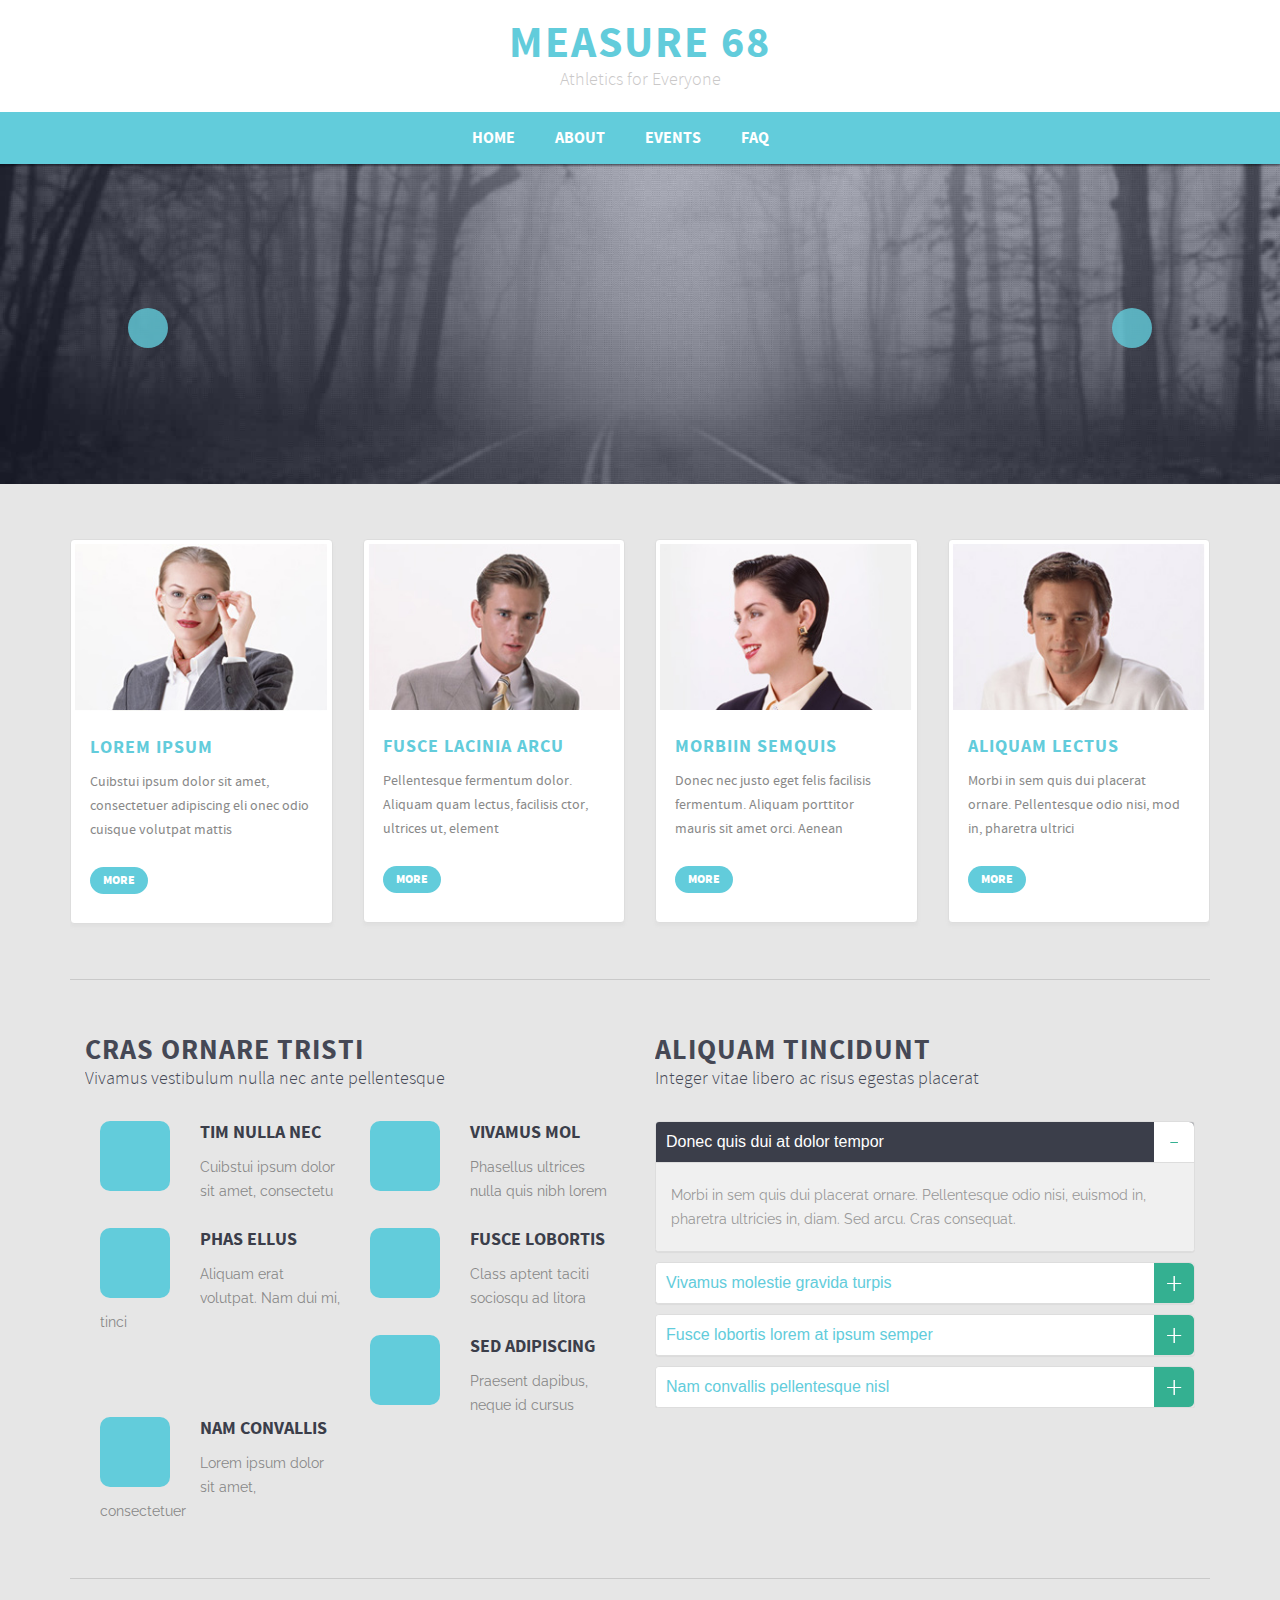
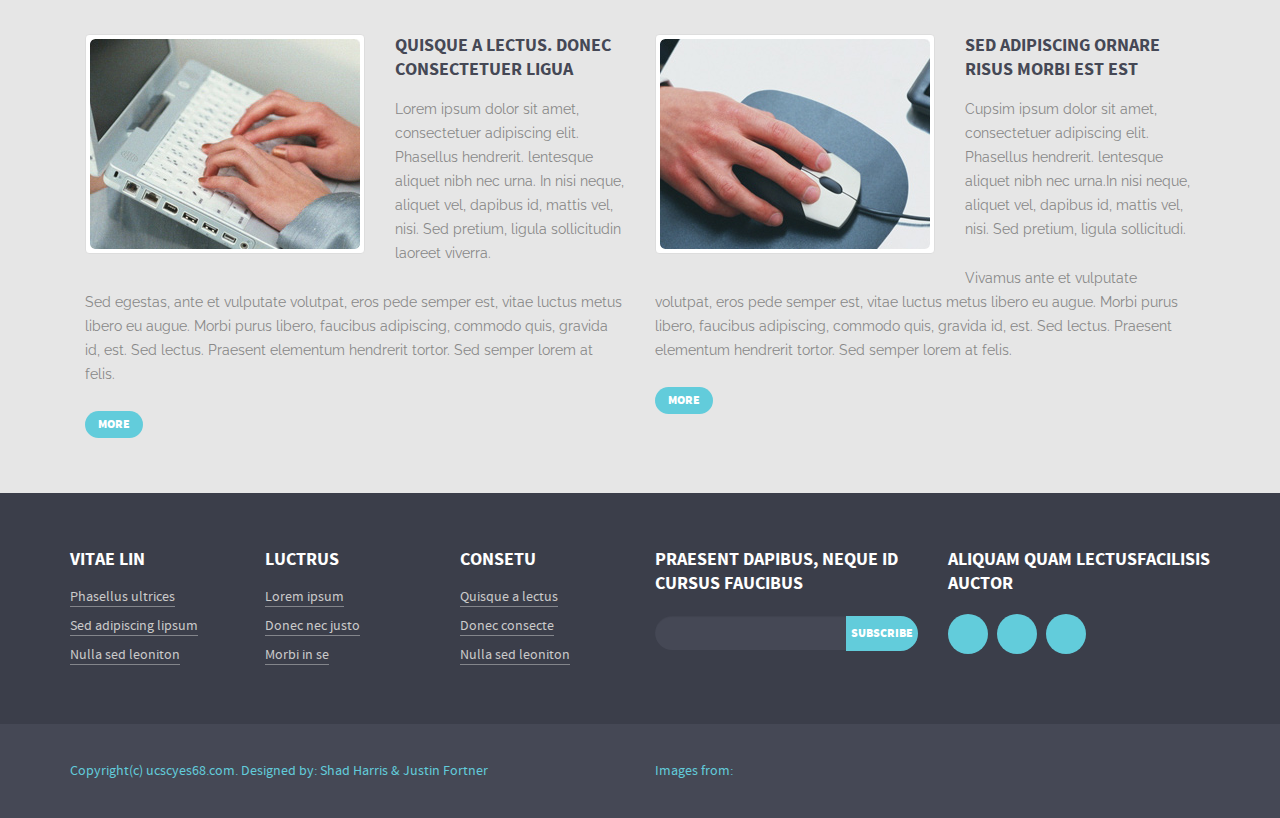
==== index.html @ 0445f553 "Added other html tabs" ====
<!DOCTYPE html><html lang="en">  <head>    <meta charset="utf-8">    <meta name="viewport" content="width=device-width, initial-scale=1.0">    <meta name="description" content="">    <meta name="author" content="Shad Harris & Justin Fortner">    <title>Save Athletics</title>    <!-- Bootstrap core CSS -->    <link href="css/bootstrap.css" rel="stylesheet">    <link rel="stylesheet" href="css/normalize.css">    <link rel="stylesheet" href="css/component.css">    <link rel="stylesheet" href="css/custom-styles.css">    <link rel="stylesheet" href="css/font-awesome.css">	 	<link rel="stylesheet" href="css/demo.css">    <link rel="stylesheet" href="css/font-awesome-ie7.css">    <script src="js/jquery.mobilemenu.js"></script>    <script src="js/html5shiv.js"></script>    <script src="js/respond.min.js"></script>    <script>    $(document).ready(function(){        $('.menu').mobileMenu();    });  	</script>  </head>  <body>    <div class="header-wrapper">      <div class="site-name">        <h1>Measure 68</h1>        <h2>Athletics for Everyone</h2>      </div>    </div>    <div class="menu">      <div class="navbar">        <div class="container">          <div class="navbar-header">            <button type="button" class="navbar-toggle" data-toggle="collapse" data-target=".navbar-collapse">              <i class="fw-icon-th-list"></i>            </button>          </div>          <div class="navbar-collapse collapse">            <ul class="nav navbar-nav">              <li><a href="index.html">Home</a></li>              <li><a href="About.html">About</a></li>              <li><a href="Events.html">Events</a></li>              <li><a href="FAQ.html">FAQ</a></li>            </ul>          </div><!--/.navbar-collapse -->        </div>      </div>      <div class="mini-menu">            <label>          <select class="selectnav">            <option value="#" selected="">Home</option>            <option value="About.html">About</option>            <option value="Events.html">→ Events</option>            <option value="FAQ.html">→ FAQ</option>          </select>          </label>          </div>    </div>    <!-- Main jumbotron for a primary marketing message or call to action -->    <div class="banner">      <div id="carousel-example-generic" class="carousel slide">  <!-- Wrapper for slides -->        <div class="carousel-inner">          <div class="item active">            <img src="img/banner-image.jpg" alt="">            <div class="carousel-caption">              <h1>Morbi semuis</h1>              <h2>Praesent dapibus, neque id cursus faucibus tortas augue eu vulputate</h2>              <a href="#" class="btn">facilis</a>            </div>          </div>          <div class="item">            <img src="img/banner-image.jpg" alt="">            <div class="carousel-caption">              <h1>Morbi semuis</h1>              <h2>Praesent dapibus, neque id cursus faucibus tortas augue eu vulputate</h2>              <a href="#" class="btn">facilis</a>            </div>          </div>          <div class="item">            <img src="img/banner-image.jpg" alt="">            <div class="carousel-caption">              <h1>Morbi semuis</h1>              <h2>Praesent dapibus, neque id cursus faucibus tortas augue eu vulputate</h2>              <a href="#" class="btn">facilis</a>            </div>          </div>        </div>  <!-- Controls -->      <a class="left carousel-control" href="#carousel-example-generic" data-slide="prev">        <i class="fw-icon-chevron-left"></i>      </a>      <a class="right carousel-control" href="#carousel-example-generic" data-slide="next">        <i class="fw-icon-chevron-right"></i>      </a>    </div>    </div>    <div class="container">      <div class="featured-block">        <!-- Example row of columns -->        <div class="row">          <div class="col-md-3">            <div class="block">            <div class="thumbnail">              <img src="img/img1.jpg" alt="" class="img-responsive">              <div class="caption">                <h1>Lorem ipsum</h1>                <p>Cuibstui ipsum dolor sit amet, consectetuer adipiscing eli onec odio cuisque volutpat mattis</p>                <a class="btn" href="#">more</a>              </div>              </div>            </div>            </div>            <div class="col-md-3">              <div class="block">                <div class="thumbnail">                    <img src="img/img2.jpg" alt="" class="img-responsive">                    <div class="caption">                      <h1>Fusce lacinia arcu</h1>                      <p>Pellentesque fermentum dolor. Aliquam quam lectus, facilisis ctor, ultrices ut, element</p>                      <a class="btn" href="#">more</a>                    </div>                </div>              </div>            </div>            <div class="col-md-3">              <div class="block">                <div class="thumbnail">                  <img src="img/img3.jpg" alt="" class="img-responsive">                  <div class="caption">                    <h1>Morbiin semquis</h1>                    <p>Donec nec justo eget felis facilisis fermentum. Aliquam porttitor mauris sit amet orci. Aenean</p>                    <a class="btn" href="#">more</a>                  </div>                  </div>              </div>            </div>            <div class="col-md-3">            <div class="block">            <div class="thumbnail">              <img src="img/img4.jpg" alt="" class="img-responsive">              <div class="caption">                <h1>Aliquam lectus</h1>                <p>Morbi in sem quis dui placerat ornare. Pellentesque odio nisi, mod in, pharetra ultrici</p>                <a class="btn" href="#">more</a>              </div>              </div>            </div>            </div>          </div>        </div>        <div class="ruler"></div>        </div>        <div class="container">          <div class="featured-item">            <div class="col-md-6">            <div class="block">              <div class="block-title">                <h1>Cras ornare tristi</h1>                <h2>Vivamus vestibulum nulla nec ante  pellentesque</h2>              </div>              <ul>                <li class="col-md-6">                  <div class="user-info">                    <i class="fw-icon-user icon"></i>                    <h1>Tim nulla nec </h1>                    <p>Cuibstui ipsum dolor sit amet, consectetu</p>                 </div>               </li>                <li class="col-md-6">                  <div class="user-info">                    <i class="fw-icon-pencil icon"></i>                    <h1>Vivamus mol</h1>                    <p>Phasellus ultrices nulla quis nibh lorem</p>                 </div>                </li>                <li class="col-md-6">                  <div class="user-info">                    <i class="fw-icon-tag icon"></i>                    <h1>Phas ellus</h1>                    <p>Aliquam erat volutpat. Nam dui mi, tinci</p>                 </div>                </li>                <li class="col-md-6">                  <div class="user-info">                    <i class="fw-icon-wrench icon"></i>                    <h1>Fusce lobortis</h1>                    <p>Class aptent taciti sociosqu ad litora</p>                 </div>                </li>                <li class="col-md-6">                  <div class="user-info">                    <i class="fw-icon-umbrella icon"></i>                    <h1>Sed adipiscing</h1>                    <p class="last space">Praesent dapibus, neque id cursus</p>                 </div>                </li>                <li class="col-md-6">                  <div class="user-info">                    <i class="fw-icon-coffee icon"></i>                    <h1>Nam convallis</h1>                    <p class="last">Lorem ipsum dolor sit amet, consectetuer </p>                 </div>                </li>              </ul>            </div>            </div>            <div class="col-md-6">              <div class="block">                <div class="block-title">                    <h1>Aliquam tincidunt</h1>                    <h2>Integer vitae libero ac risus egestas placerat</h2>                </div>                  <div class="panel-group" id="accordion">                    <div class="panel panel-default">                      <div class="panel-heading accordion-caret">                        <h4 class="panel-title">                          <a class="accordion-toggle" data-toggle="collapse" data-parent="#accordion" href="#collapseOne">                            Donec quis dui at dolor tempor                          </a>                        </h4>                      </div>                      <div id="collapseOne" class="panel-collapse collapse in">                        <div class="panel-body">Morbi in sem quis dui placerat ornare. Pellentesque odio nisi, euismod in, pharetra                                      ultricies in, diam. Sed arcu. Cras consequat.</div>                      </div>                    </div>                    <div class="panel panel-default">                      <div class="panel-heading accordion-caret">                        <h4 class="panel-title">                          <a class="accordion-toggle collapsed" data-toggle="collapse" data-parent="#accordion" href="#collapseTwo">                            Vivamus molestie gravida turpis                          </a>                        </h4>                      </div>                      <div id="collapseTwo" class="panel-collapse collapse">                        <div class="panel-body">Morbi in sem quis dui placerat ornare. Pellentesque odio nisi, euismod in, pharetra                                      ultricies in, diam. Sed arcu. Cras consequat.</div>                      </div>                    </div>                    <div class="panel panel-default">                      <div class="panel-heading accordion-caret">                        <h4 class="panel-title">                          <a class="accordion-toggle collapsed" data-toggle="collapse" data-parent="#accordion" href="#collapseThree">                            Fusce lobortis lorem at ipsum semper                          </a>                        </h4>                      </div>                      <div id="collapseThree" class="panel-collapse collapse">                        <div class="panel-body">Morbi in sem quis dui placerat ornare. Pellentesque odio nisi, euismod in, pharetra                                      ultricies in, diam. Sed arcu. Cras consequat.</div>                      </div>                    </div>                    <div class="panel panel-default">                      <div class="panel-heading accordion-caret">                        <h4 class="panel-title">                          <a class="accordion-toggle collapsed" data-toggle="collapse" data-parent="#accordion" href="#collapseFour">                            Nam convallis pellentesque nisl                          </a>                        </h4>                      </div>                      <div id="collapseFour" class="panel-collapse collapse">                        <div class="panel-body">Morbi in sem quis dui placerat ornare. Pellentesque odio nisi, euismod in, pharetra                                      ultricies in, diam. Sed arcu. Cras consequat.</div>                      </div>                    </div>                </div>              </div>            </div>          </div>          <div class="ruler"></div>        </div>      <div class="container">        <div class="featured-content">          <div class="col-md-6">            <div class="block">              <img src="img/img5.jpg" alt="" class="img-spacing thumbnail">              <h1>Quisque a lectus. Donec consectetuer ligua </h1>              <p>Lorem ipsum dolor sit amet, consectetuer adipiscing elit. Phasellus hendrerit. lentesque aliquet nibh nec urna. In nisi neque, aliquet vel, dapibus id, mattis vel, nisi. Sed pretium, ligula sollicitudin  laoreet viverra.              </p>              <p>Sed egestas, ante et vulputate volutpat, eros pede semper est, vitae luctus metus libero eu augue. Morbi purus libero, faucibus adipiscing, commodo quis, gravida id, est. Sed lectus. Praesent elementum hendrerit tortor. Sed semper lorem at felis.              </p>              <a href="#" class="btn">more</a>            </div>          </div>          <div class="col-md-6">            <div class="block">              <img src="img/img6.jpg" alt="" class="img-spacing thumbnail">              <h1>Sed adipiscing ornare risus Morbi est est</h1>              <p>Cupsim  ipsum dolor sit amet, consectetuer adipiscing elit. Phasellus hendrerit. lentesque aliquet nibh nec urna.In nisi neque, aliquet vel, dapibus id, mattis vel, nisi. Sed pretium, ligula     sollicitudi.</p>              <p>Vivamus ante et vulputate volutpat, eros pede semper est, vitae luctus metus libero eu augue. Morbi purus libero, faucibus adipiscing, commodo quis, gravida id, est. Sed lectus. Praesent elementum hendrerit tortor. Sed semper lorem at felis.</p>              <a href="#" class="btn">more</a>            </div>          </div>        </div>      </div>      <div class="footer-wrapper">        <div class="site-content">      <div class="container">        <div class="row">          <div class="block col-md-2 col-sm-6">            <h1>Vitae lin</h1>            <ul>              <li><a href="#">Phasellus ultrices</a></li>              <li><a href="#">Sed adipiscing lipsum</a></li>              <li><a href="#">Nulla sed leoniton</a></li>            </ul>          </div>          <div class="block col-md-2 col-sm-6">            <h1>Luctrus</h1>            <ul>              <li><a href="#">Lorem ipsum</a></li>              <li><a href="#">Donec nec justo</a></li>              <li><a href="#">Morbi in se</a></li>            </ul>          </div>          <div class="block col-md-2 col-sm-6">            <h1>consetu</h1>            <ul>              <li><a href="#">Quisque a lectus</a></li>              <li><a href="#">Donec consecte</a></li>              <li><a href="#">Nulla sed leoniton</a></li>            </ul>          </div>          <div class="block col-md-3">            <h1>Praesent dapibus, neque id cursus faucibus</h1>            <div class="input-group">                <input type="email" value="" name="EMAIL" class="required email form-control" id="mce-EMAIL">                <span class="input-group-btn">              <input type="submit" class="button btn btn-default" value="Subscribe" name="subscribe" id="mc-embedded-subscribe">                </span>            </div>          </div>          <div class="block col-md-3">            <h1> Aliquam quam lectusfacilisis auctor</h1>            <ul class="social">              <li><a href="#"><i class="fw-icon-twitter"></i></a></li>              <li><a href="#"><i class="fw-icon-facebook"></i></a></li>              <li><a href="#"><i class="fw-icon-linkedin"></i></a></li>            </ul>          </div>        </div>        </div>      </div>      <div class="copy-rights">      <div class="container">        <div class="row">            <div class="col-md-6">              Copyright(c) ucscyes68.com. Designed by: Shad Harris & Justin Fortner</a>            </div>            <div class="col-md-6">              Images from: </a>            </div>          </div>        </div>      </div>      </div>    <!-- Bootstrap core JavaScript    ================================================== -->    <!-- Placed at the end of the document so the pages load faster -->    <script src="js/jquery-1.9.1.js"></script>    <script src="js/bootstrap.js"></script>    <script src="js/modernizr-2.6.2-respond-1.1.0.min.js"></script>  </body></html>
---- css/component.css ----
*,
*:after,
*::before {
    -webkit-box-sizing: border-box;
    -moz-box-sizing: border-box;
    box-sizing: border-box;
}

body {
	font-family: 'Raleway', sans-serif;
}

nav a {
	position: relative;
	display: inline-block;
	margin: 15px 25px;
	outline: none;
	color: #fff;
	text-decoration: none;
	text-transform: uppercase;
	letter-spacing: 1px;
	font-weight: 400;
	text-shadow: 0 0 1px rgba(255,255,255,0.3);
	font-size: 1.35em;
}

nav a:hover,
nav a:focus {
	outline: none;
}

/* Effect 1: Brackets */
.cl-effect-1 a::before,
.cl-effect-1 a::after {
	display: inline-block;
	opacity: 0;
	-webkit-transition: -webkit-transform 0.3s, opacity 0.2s;
	-moz-transition: -moz-transform 0.3s, opacity 0.2s;
	transition: transform 0.3s, opacity 0.2s;
}

.cl-effect-1 a::before {
	margin-right: 10px;
	content: '[';
	-webkit-transform: translateX(20px);
	-moz-transform: translateX(20px);
	transform: translateX(20px);
}

.cl-effect-1 a::after {
	margin-left: 10px;
	content: ']';
	-webkit-transform: translateX(-20px);
	-moz-transform: translateX(-20px);
	transform: translateX(-20px);
}

.cl-effect-1 a:hover::before,
.cl-effect-1 a:hover::after,
.cl-effect-1 a:focus::before,
.cl-effect-1 a:focus::after {
	opacity: 1;
	-webkit-transform: translateX(0px);
	-moz-transform: translateX(0px);
	transform: translateX(0px);
}

/* Effect 2: 3D rolling links, idea from http://hakim.se/thoughts/rolling-links */
.cl-effect-2 a {
	line-height: 44px;
	-webkit-perspective: 1000px;
	-moz-perspective: 1000px;
	perspective: 1000px;
}

.cl-effect-2 a span {
	position: relative;
	display: inline-block;
	padding: 0 14px;
	background: #2195de;
	-webkit-transition: -webkit-transform 0.3s;
	-moz-transition: -moz-transform 0.3s;
	transition: transform 0.3s;
	-webkit-transform-origin: 50% 0;
	-moz-transform-origin: 50% 0;
	transform-origin: 50% 0;
	-webkit-transform-style: preserve-3d;
	-moz-transform-style: preserve-3d;
	transform-style: preserve-3d;
}

.csstransforms3d .cl-effect-2 a span::before {
	position: absolute;
	top: 100%;
	left: 0;
	width: 100%;
	height: 100%;
	background: #0965a0;
	content: attr(data-hover);
	-webkit-transition: background 0.3s;
	-moz-transition: background 0.3s;
	transition: background 0.3s;
	-webkit-transform: rotateX(-90deg);
	-moz-transform: rotateX(-90deg);
	transform: rotateX(-90deg);
	-webkit-transform-origin: 50% 0;
	-moz-transform-origin: 50% 0;
	transform-origin: 50% 0;
}

.cl-effect-2 a:hover span,
.cl-effect-2 a:focus span {
	-webkit-transform: rotateX(90deg) translateY(-22px);
	-moz-transform: rotateX(90deg) translateY(-22px);
	transform: rotateX(90deg) translateY(-22px);
}

.csstransforms3d .cl-effect-2 a:hover span::before,
.csstransforms3d .cl-effect-2 a:focus span::before {
	background: #28a2ee;	
}

/* Effect 3: bottom line slides/fades in */
.cl-effect-3 a {
	padding: 8px 0;
}

.cl-effect-3 a::after {
	position: absolute;
	top: 100%;
	left: 0;
	width: 100%;
	height: 4px;
	background: rgba(0,0,0,0.1);
	content: '';
	opacity: 0;
	-webkit-transition: opacity 0.3s, -webkit-transform 0.3s;
	-moz-transition: opacity 0.3s, -moz-transform 0.3s;
	transition: opacity 0.3s, transform 0.3s;
	-webkit-transform: translateY(10px);
	-moz-transform: translateY(10px);
	transform: translateY(10px);
}

.cl-effect-3 a:hover::after,
.cl-effect-3 a:focus::after {
	opacity: 1;
	-webkit-transform: translateY(0px);
	-moz-transform: translateY(0px);
	transform: translateY(0px);
}

/* Effect 4: bottom border enlarge */
.cl-effect-4 a {
	padding: 0 0 10px;
}

.cl-effect-4 a::after {
	position: absolute;
	top: 100%;
	left: 0;
	width: 100%;
	height: 1px;
	background: #fff;
	content: '';
	opacity: 0;
	-webkit-transition: height 0.3s, opacity 0.3s, -webkit-transform 0.3s;
	-moz-transition: height 0.3s, opacity 0.3s, -moz-transform 0.3s;
	transition: height 0.3s, opacity 0.3s, transform 0.3s;
	-webkit-transform: translateY(-10px);
	-moz-transform: translateY(-10px);
	transform: translateY(-10px);
}

.cl-effect-4 a:hover::after,
.cl-effect-4 a:focus::after {
	height: 5px;
	opacity: 1;
	-webkit-transform: translateY(0px);
	-moz-transform: translateY(0px);
	transform: translateY(0px);
}

/* Effect 5: same word slide in */
.cl-effect-5 a {
	overflow: hidden;
	padding: 0 4px;
	height: 1em;
}

.cl-effect-5 a span {
	position: relative;
	display: inline-block;
	-webkit-transition: -webkit-transform 0.3s;
	-moz-transition: -moz-transform 0.3s;
	transition: transform 0.3s;
}

.cl-effect-5 a span::before {
	position: absolute;
	top: 100%;
	content: attr(data-hover);
	font-weight: 700;
	-webkit-transform: translate3d(0,0,0);
	-moz-transform: translate3d(0,0,0);
	transform: translate3d(0,0,0);
}

.cl-effect-5 a:hover span,
.cl-effect-5 a:focus span {
	-webkit-transform: translateY(-100%);
	-moz-transform: translateY(-100%);
	transform: translateY(-100%);
}

/* Effect 5: same word slide in and border bottom */
.cl-effect-6 a {
	margin: 0 10px;
	padding: 10px 20px;
}

.cl-effect-6 a::before {
	position: absolute;
	top: 0;
	left: 0;
	width: 100%;
	height: 2px;
	background: #fff;
	content: '';
	-webkit-transition: top 0.3s;
	-moz-transition: top 0.3s;
	transition: top 0.3s;
}

.cl-effect-6 a::after {
	position: absolute;
	top: 0;
	left: 0;
	width: 2px;
	height: 2px;
	background: #fff;
	content: '';
	-webkit-transition: height 0.3s;
	-moz-transition: height 0.3s;
	transition: height 0.3s;
}

.cl-effect-6 a:hover::before {
	top: 100%;
	opacity: 1;
}

.cl-effect-6 a:hover::after {
	height: 100%;
} 

/* Effect 7: second border slides up */
.cl-effect-7 a {
	padding: 12px 10px 10px;
	color: #566473;
	text-shadow: none;
	font-weight: 700;
}

.cl-effect-7 a::before,
.cl-effect-7 a::after {
	position: absolute;
	top: 100%;
	left: 0;
	width: 100%;
	height: 3px;
	background: #566473;
	content: '';
	-webkit-transition: -webkit-transform 0.3s;
	-moz-transition: -moz-transform 0.3s;
	transition: transform 0.3s;
	-webkit-transform: scale(0.85);
	-moz-transform: scale(0.85);
	transform: scale(0.85);
}

.cl-effect-7 a::after {
	opacity: 0;
	-webkit-transition: top 0.3s, opacity 0.3s, -webkit-transform 0.3s;
	-moz-transition: top 0.3s, opacity 0.3s, -moz-transform 0.3s;
	transition: top 0.3s, opacity 0.3s, transform 0.3s;
}

.cl-effect-7 a:hover::before,
.cl-effect-7 a:hover::after,
.cl-effect-7 a:focus::before,
.cl-effect-7 a:focus::after {
	-webkit-transform: scale(1);
	-moz-transform: scale(1);
	transform: scale(1);
}

.cl-effect-7 a:hover::after,
.cl-effect-7 a:focus::after {
	top: 0%;
	opacity: 1;
}

/* Effect 8: border slight translate */
.cl-effect-8 a {
	padding: 10px 20px;
}

.cl-effect-8 a::before,
.cl-effect-8 a::after  {
	position: absolute;
	top: 0;
	left: 0;
	width: 100%;
	height: 100%;
	border: 3px solid #354856;
	content: '';
	-webkit-transition: -webkit-transform 0.3s, opacity 0.3s;
	-moz-transition: -moz-transform 0.3s, opacity 0.3s;
	transition: transform 0.3s, opacity 0.3s;
}

.cl-effect-8 a::after  {
	border-color: #fff;
	opacity: 0;
	-webkit-transform: translateY(-7px) translateX(6px);
	-moz-transform: translateY(-7px) translateX(6px);
	transform: translateY(-7px) translateX(6px);
}

.cl-effect-8 a:hover::before,
.cl-effect-8 a:focus::before {
	opacity: 0;
	-webkit-transform: translateY(5px) translateX(-5px);
	-moz-transform: translateY(5px) translateX(-5px);
	transform: translateY(5px) translateX(-5px);
}

.cl-effect-8 a:hover::after,
.cl-effect-8 a:focus::after  {
	opacity: 1;
	-webkit-transform: translateY(0px) translateX(0px);
	-moz-transform: translateY(0px) translateX(0px);
	transform: translateY(0px) translateX(0px);
}

/* Effect 9: second text and borders */
.cl-effect-9 a {
	margin: 0 20px;
	padding: 18px 20px;
}

.cl-effect-9 a::before,
.cl-effect-9 a::after {
	position: absolute;
	top: 0;
	left: 0;
	width: 100%;
	height: 1px;
	background: #fff;
	content: '';
	opacity: 0.2;
	-webkit-transition: opacity 0.3s, height 0.3s;
	-moz-transition: opacity 0.3s, height 0.3s;
	transition: opacity 0.3s, height 0.3s;
}

.cl-effect-9 a::after {
	top: 100%;
	opacity: 0;
	-webkit-transition: -webkit-transform 0.3s, opacity 0.3s;
	-moz-transition: -moz-transform 0.3s, opacity 0.3s;
	transition: transform 0.3s, opacity 0.3s;
	-webkit-transform: translateY(-10px);
	-moz-transform: translateY(-10px);
	transform: translateY(-10px);
}

.cl-effect-9 a span:first-child {
	z-index: 2;
	display: block;
	font-weight: 300;
}

.cl-effect-9 a span:last-child {
	z-index: 1;
	display: block;
	padding: 8px 0 0 0;
	color: rgba(0,0,0,0.4);
	text-shadow: none;
	text-transform: none;
	font-style: italic;
	font-size: 0.75em;
	font-family: Palatino, "Palatino Linotype", "Palatino LT STD", "Book Antiqua", Georgia, serif;
	opacity: 0;
	-webkit-transition: -webkit-transform 0.3s, opacity 0.3s;
	-moz-transition: -moz-transform 0.3s, opacity 0.3s;
	transition: transform 0.3s, opacity 0.3s;
	-webkit-transform: translateY(-100%);
	-moz-transform: translateY(-100%);
	transform: translateY(-100%);
}

.cl-effect-9 a:hover::before,
.cl-effect-9 a:focus::before {
	height: 6px;
}

.cl-effect-9 a:hover::before,
.cl-effect-9 a:hover::after,
.cl-effect-9 a:focus::before,
.cl-effect-9 a:focus::after {
	opacity: 1;
	-webkit-transform: translateY(0px);
	-moz-transform: translateY(0px);
	transform: translateY(0px);
}

.cl-effect-9 a:hover span:last-child,
.cl-effect-9 a:focus span:last-child {
	opacity: 1;
	-webkit-transform: translateY(0%);
	-moz-transform: translateY(0%);
	transform: translateY(0%);
}

/* Effect 10: reveal, push out */
.cl-effect-10  {
	position: relative;
	z-index: 1;
}

.cl-effect-10 a {
	overflow: hidden;
	margin: 0 15px;
}

.cl-effect-10 a span {
	display: block;
	padding: 10px 20px;
	background: #0f7c67;
	-webkit-transition: -webkit-transform 0.3s;
	-moz-transition: -moz-transform 0.3s;
	transition: transform 0.3s;
}

.cl-effect-10 a::before {
	position: absolute;
	top: 0;
	left: 0;
	z-index: -1;
	padding: 10px 20px;
	width: 100%;
	height: 100%;
	background: #fff;
	color: #0f7c67;
	content: attr(data-hover);
	-webkit-transition: -webkit-transform 0.3s;
	-moz-transition: -moz-transform 0.3s;
	transition: transform 0.3s;
	-webkit-transform: translateX(-25%);
}

.cl-effect-10 a:hover span,
.cl-effect-10 a:focus span {
	-webkit-transform: translateX(100%);
	-moz-transform: translateX(100%);
	transform: translateX(100%);
}

.cl-effect-10 a:hover::before,
.cl-effect-10 a:focus::before {
	-webkit-transform: translateX(0%);
	-moz-transform: translateX(0%);
	transform: translateX(0%);
}

/* Effect 11: text fill based on Lea Verou's animation http://dabblet.com/gist/6046779 */
.cl-effect-11 a {
	padding: 10px 0;
	border-top: 2px solid #0972b4;
	color: #0972b4;
	text-shadow: none;
} 

.cl-effect-11 a::before {
	position: absolute;
	top: 0;
	left: 0;
	overflow: hidden;
	padding: 10px 0;
	max-width: 0;
	border-bottom: 2px solid #fff;
	color: #fff;
	content: attr(data-hover);
	-webkit-transition: max-width 0.5s;
	-moz-transition: max-width 0.5s;
	transition: max-width 0.5s;
}

.cl-effect-11 a:hover::before,
.cl-effect-11 a:focus::before {
	max-width: 100%;
}

/* Effect 12: circle */
.cl-effect-12 a::before,
.cl-effect-12 a::after {
	position: absolute;
	top: 50%;
	left: 50%;
	width: 100px;
	height: 100px;
	border: 2px solid rgba(0,0,0,0.1);
	border-radius: 50%;
	content: '';
	opacity: 0;
	-webkit-transition: -webkit-transform 0.3s, opacity 0.3s;
	-moz-transition: -moz-transform 0.3s, opacity 0.3s;
	transition: transform 0.3s, opacity 0.3s;
	-webkit-transform: translateX(-50%) translateY(-50%) scale(0.2);
	-moz-transform: translateX(-50%) translateY(-50%) scale(0.2);
	transform: translateX(-50%) translateY(-50%) scale(0.2);
}

.cl-effect-12 a::after {
	width: 90px;
	height: 90px;
	border-width: 6px;
	-webkit-transform: translateX(-50%) translateY(-50%) scale(0.8);
	-moz-transform: translateX(-50%) translateY(-50%) scale(0.8);
	transform: translateX(-50%) translateY(-50%) scale(0.8);
}

.cl-effect-12 a:hover::before,
.cl-effect-12 a:hover::after,
.cl-effect-12 a:focus::before,
.cl-effect-12 a:focus::after {
	opacity: 1;
	-webkit-transform: translateX(-50%) translateY(-50%) scale(1);
	-moz-transform: translateX(-50%) translateY(-50%) scale(1);
	transform: translateX(-50%) translateY(-50%) scale(1);
}

/* Effect 13: three circles */
.cl-effect-13 a {
	-webkit-transition: color 0.3s;
	-moz-transition: color 0.3s;
	transition: color 0.3s;
}

.cl-effect-13 a::before {
	position: absolute;
	top: 100%;
	left: 50%;
	color: transparent;
	content: '•';
	text-shadow: 0 0 transparent;
	font-size: 1.2em;
	-webkit-transition: text-shadow 0.3s, color 0.3s;
	-moz-transition: text-shadow 0.3s, color 0.3s;
	transition: text-shadow 0.3s, color 0.3s;
	-webkit-transform: translateX(-50%);
	-moz-transform: translateX(-50%);
	transform: translateX(-50%);
	pointer-events: none;
}

.cl-effect-13 a:hover::before,
.cl-effect-13 a:focus::before {
	color: #fff;
	text-shadow: 10px 0 #fff, -10px 0 #fff;
}

.cl-effect-13 a:hover,
.cl-effect-13 a:focus {
	color: #ba7700;
}

/* Effect 14: border switch */
.cl-effect-14 a {
	padding: 0 20px;
	height: 45px;
	line-height: 45px;
}

.cl-effect-14 a::before,
.cl-effect-14 a::after {
	position: absolute;
	width: 45px;
	height: 2px;
	background: #fff;
	content: '';
	opacity: 0.2;
	-webkit-transition: all 0.3s;
	-moz-transition: all 0.3s;
	transition: all 0.3s;
	pointer-events: none;
}

.cl-effect-14 a::before {
	top: 0;
	left: 0;
	-webkit-transform: rotate(90deg);
	-moz-transform: rotate(90deg);
	transform: rotate(90deg);
	-webkit-transform-origin: 0 0;
	-moz-transform-origin: 0 0;
	transform-origin: 0 0;
}

.cl-effect-14 a::after {
	right: 0;
	bottom: 0;
	-webkit-transform: rotate(90deg);
	-moz-transform: rotate(90deg);
	transform: rotate(90deg);
	-webkit-transform-origin: 100% 0;
	-moz-transform-origin: 100% 0;
	transform-origin: 100% 0;
}

.cl-effect-14 a:hover::before,
.cl-effect-14 a:hover::after,
.cl-effect-14 a:focus::before,
.cl-effect-14 a:focus::after {
	opacity: 1;
}

.cl-effect-14 a:hover::before,
.cl-effect-14 a:focus::before {
	left: 50%;
	-webkit-transform: rotate(0deg) translateX(-50%);
	-moz-transform: rotate(0deg) translateX(-50%);
	transform: rotate(0deg) translateX(-50%);
}

.cl-effect-14 a:hover::after,
.cl-effect-14 a:focus::after {
	right: 50%;
	-webkit-transform: rotate(0deg) translateX(50%);
	-moz-transform: rotate(0deg) translateX(50%);
	transform: rotate(0deg) translateX(50%);
}

/* Effect 15: scale down, reveal */
.cl-effect-15 a {
	color: rgba(0,0,0,0.2);
	font-weight: 700;
	text-shadow: none;
}

.cl-effect-15 a::before {
	color: #fff;
	content: attr(data-hover);
	position: absolute;
	-webkit-transition: -webkit-transform 0.3s, opacity 0.3s;
	-moz-transition: -moz-transform 0.3s, opacity 0.3s;
	transition: transform 0.3s, opacity 0.3s;
}

.cl-effect-15 a:hover::before,
.cl-effect-15 a:focus::before {
	-webkit-transform: scale(0.9);
	-moz-transform: scale(0.9);
	transform: scale(0.9);
	opacity: 0;
}

/* Effect 16: fall down */
.cl-effect-16 a {
	color: #6f8686;
	text-shadow: 0 0 1px rgba(111,134,134,0.3);
}

.cl-effect-16 a::before {
	color: #fff;
	content: attr(data-hover);
	position: absolute;
	opacity: 0;
	text-shadow: 0 0 1px rgba(255,255,255,0.3);
	-webkit-transform: scale(1.1) translateX(10px) translateY(-10px) rotate(4deg);
	-moz-transform: scale(1.1) translateX(10px) translateY(-10px) rotate(4deg);
	transform: scale(1.1) translateX(10px) translateY(-10px) rotate(4deg);
	-webkit-transition: -webkit-transform 0.3s, opacity 0.3s;
	-moz-transition: -moz-transform 0.3s, opacity 0.3s;
	transition: transform 0.3s, opacity 0.3s;
	pointer-events: none;
}

.cl-effect-16 a:hover::before,
.cl-effect-16 a:focus::before {
	-webkit-transform: scale(1) translateX(0px) translateY(0px) rotate(0deg);
	-moz-transform: scale(1) translateX(0px) translateY(0px) rotate(0deg);
	transform: scale(1) translateX(0px) translateY(0px) rotate(0deg);
	opacity: 1;
}

/* Effect 17: move up fade out, push border */
.cl-effect-17 a {
	color: #10649b;
	text-shadow: none;
	padding: 10px 0;
}

.cl-effect-17 a::before {
	color: #fff;
	text-shadow: 0 0 1px rgba(255,255,255,0.3);
	content: attr(data-hover);
	position: absolute;
	-webkit-transition: -webkit-transform 0.3s, opacity 0.3s;
	-moz-transition: -moz-transform 0.3s, opacity 0.3s;
	transition: transform 0.3s, opacity 0.3s;
	pointer-events: none;
}

.cl-effect-17 a::after {
	content: '';
	position: absolute;
	left: 0;
	bottom: 0;
	width: 100%;
	height: 2px;
	background: #fff;
	opacity: 0;
	-webkit-transform: translateY(5px);
	-moz-transform: translateY(5px);
	transform: translateY(5px);
	-webkit-transition: -webkit-transform 0.3s, opacity 0.3s;
	-moz-transition: -moz-transform 0.3s, opacity 0.3s;
	transition: transform 0.3s, opacity 0.3s;
	pointer-events: none;
}

.cl-effect-17 a:hover::before,
.cl-effect-17 a:focus::before {
	opacity: 0;
	-webkit-transform: translateY(-2px);
	-moz-transform: translateY(-2px);
	transform: translateY(-2px);
}

.cl-effect-17 a:hover::after,
.cl-effect-17 a:focus::after {
	opacity: 1;
	-webkit-transform: translateY(0px);
	-moz-transform: translateY(0px);
	transform: translateY(0px);
}

/* Effect 18: cross */
.cl-effect-18 {
	position: relative;
	z-index: 1;
}

.cl-effect-18 a {
	padding: 0 5px;
	color: #b4770d;
	font-weight: 700;
	-webkit-transition: color 0.3s;
	-moz-transition: color 0.3s;
	transition: color 0.3s;
}

.cl-effect-18 a::before,
.cl-effect-18 a::after {
	position: absolute;
	width: 100%;
	left: 0;
	top: 50%;
	height: 2px;
	margin-top: -1px;
	background: #b4770d;
	content: '';
	z-index: -1;
	-webkit-transition: -webkit-transform 0.3s, opacity 0.3s;
	-moz-transition: -moz-transform 0.3s, opacity 0.3s;
	transition: transform 0.3s, opacity 0.3s;
	pointer-events: none;
}

.cl-effect-18 a::before {
	-webkit-transform: translateY(-20px);
	-moz-transform: translateY(-20px);
	transform: translateY(-20px);
}

.cl-effect-18 a::after {
	-webkit-transform: translateY(20px);
	-moz-transform: translateY(20px);
	transform: translateY(20px);
}

.cl-effect-18 a:hover,
.cl-effect-18 a:focus {
	color: #fff;
}

.cl-effect-18 a:hover::before,
.cl-effect-18 a:hover::after,
.cl-effect-18 a:focus::before,
.cl-effect-18 a:focus::after {
	opacity: 0.7;
}

.cl-effect-18 a:hover::before,
.cl-effect-18 a:focus::before {
	-webkit-transform: rotate(45deg);
	-moz-transform: rotate(45deg);
	transform: rotate(45deg);
}

.cl-effect-18 a:hover::after,
.cl-effect-18 a:focus::after {
	-webkit-transform: rotate(-45deg);
	-moz-transform: rotate(-45deg);
	transform: rotate(-45deg);
}

/* Effect 19: 3D side */
.cl-effect-19 a {
	line-height: 2em;
	margin: 15px;
	-webkit-perspective: 800px;
	-moz-perspective: 800px;
	perspective: 800px;
	width: 200px;
}

.cl-effect-19 a span {
	position: relative;
	display: inline-block;
	width: 100%;
	padding: 0 14px;
	background: #e35041;
	-webkit-transition: -webkit-transform 0.4s, background 0.4s;
	-moz-transition: -moz-transform 0.4s, background 0.4s;
	transition: transform 0.4s, background 0.4s;
	-webkit-transform-style: preserve-3d;
	-moz-transform-style: preserve-3d;
	transform-style: preserve-3d;
	-webkit-transform-origin: 50% 50% -100px;
	-moz-transform-origin: 50% 50% -100px;
	transform-origin: 50% 50% -100px;
}

.csstransforms3d .cl-effect-19 a span::before {
	position: absolute;
	top: 0;
	left: 100%;
	width: 100%;
	height: 100%;
	background: #b53a2d;
	content: attr(data-hover);
	-webkit-transition: background 0.4s;
	-moz-transition: background 0.4s;
	transition: background 0.4s;
	-webkit-transform: rotateY(90deg);
	-moz-transform: rotateY(90deg);
	transform: rotateY(90deg);
	-webkit-transform-origin: 0 50%;
	-moz-transform-origin: 0 50%;
	transform-origin: 0 50%;
	pointer-events: none;
}

.cl-effect-19 a:hover span,
.cl-effect-19 a:focus span {
	background: #b53a2d;
	-webkit-transform: rotateY(-90deg);
	-moz-transform: rotateY(-90deg);
	transform: rotateY(-90deg);
}

.csstransforms3d .cl-effect-19 a:hover span::before,
.csstransforms3d .cl-effect-19 a:focus span::before {
	background: #ef5e50;	
}

/* Effect 20: 3D side */
.cl-effect-20 a {
	line-height: 2em;
	-webkit-perspective: 800px;
	-moz-perspective: 800px;
	perspective: 800px;
}

.cl-effect-20 a span {
	position: relative;
	display: inline-block;
	padding: 3px 15px 0;
	background: #587285;
	box-shadow: inset 0 3px #2f4351;
	-webkit-transition: background 0.6s;
	-moz-transition: background 0.6s;
	transition: background 0.6s;
	-webkit-transform-origin: 50% 0;
	-moz-transform-origin: 50% 0;
	transform-origin: 50% 0;
	-webkit-transform-style: preserve-3d;
	-moz-transform-style: preserve-3d;
	transform-style: preserve-3d;
	-webkit-transform-origin: 0% 50%;
	-moz-transform-origin: 0% 50%;
	transform-origin: 0% 50%;
}

.cl-effect-20 a span::before {
	position: absolute;
	top: 0;
	left: 0;
	width: 100%;
	height: 100%;
	background: #fff;
	color: #2f4351;
	content: attr(data-hover);
	-webkit-transform: rotateX(270deg);
	-moz-transform: rotateX(270deg);
	transform: rotateX(270deg);
	-webkit-transition: -webkit-transform 0.6s;
	-moz-transition: -moz-transform 0.6s;
	transition: transform 0.6s;
	-webkit-transform-origin: 0 0;
	-moz-transform-origin: 0 0;
	transform-origin: 0 0;
	pointer-events: none;
}

.cl-effect-20 a:hover span,
.cl-effect-20 a:focus span {
	background: #2f4351;
}

.cl-effect-20 a:hover span::before,
.cl-effect-20 a:focus span::before {
	-webkit-transform: rotateX(10deg);	
	-moz-transform: rotateX(10deg);
	transform: rotateX(10deg);
}

/* Effect 21: borders slight translate */
.cl-effect-21 a {
	padding: 10px;
	color: #237546;
	font-weight: 700;
	text-shadow: none;
	-webkit-transition: color 0.3s;
	-moz-transition: color 0.3s;
	transition: color 0.3s;
}

.cl-effect-21 a::before,
.cl-effect-21 a::after {
	position: absolute;
	left: 0;
	width: 100%;
	height: 2px;
	background: #fff;
	content: '';
	opacity: 0;
	-webkit-transition: opacity 0.3s, -webkit-transform 0.3s;
	-moz-transition: opacity 0.3s, -moz-transform 0.3s;
	transition: opacity 0.3s, transform 0.3s;
	-webkit-transform: translateY(-10px);
	-moz-transform: translateY(-10px);
	transform: translateY(-10px);
}

.cl-effect-21 a::before {
	top: 0;
	-webkit-transform: translateY(-10px);
	-moz-transform: translateY(-10px);
	transform: translateY(-10px);
}

.cl-effect-21 a::after {
	bottom: 0;
	-webkit-transform: translateY(10px);
	-moz-transform: translateY(10px);
	transform: translateY(10px);
}

.cl-effect-21 a:hover,
.cl-effect-21 a:focus {
	color: #fff;
}

.cl-effect-21 a:hover::before,
.cl-effect-21 a:focus::before,
.cl-effect-21 a:hover::after,
.cl-effect-21 a:focus::after {
	opacity: 1;
	-webkit-transform: translateY(0px);
	-moz-transform: translateY(0px);
	transform: translateY(0px);
}
---- css/custom-styles.css ----
/************************************************
	Font family
 ************************************************/
 @font-face {
    font-family: 'source_sans_proregular';
    src: url('../fonts/sourcesanspro-regular-webfont.eot');
    src: url('../fonts/sourcesanspro-regular-webfont.eot?#iefix') format('embedded-opentype'),
         url('../fonts/sourcesanspro-regular-webfont.woff') format('woff'),
         url('../fonts/sourcesanspro-regular-webfont.ttf') format('truetype'),
         url('../fonts/sourcesanspro-regular-webfont.svg#source_sans_proregular') format('svg');
    font-weight: normal;
    font-style: normal;
}



@font-face {
    font-family: 'source_sans_problack';
    src: url('../fonts/sourcesanspro-black-webfont.eot');
    src: url('../fonts/sourcesanspro-black-webfont.eot?#iefix') format('embedded-opentype'),
         url('../fonts/sourcesanspro-black-webfont.woff') format('woff'),
         url('../fonts/sourcesanspro-black-webfont.ttf') format('truetype'),
         url('../fonts/sourcesanspro-black-webfont.svg#source_sans_problack') format('svg');
    font-weight: normal;
    font-style: normal;

}




@font-face {
    font-family: 'source_sans_problack_italic';
    src: url('../fonts/sourcesanspro-blackitalic-webfont.eot');
    src: url('../fonts/sourcesanspro-blackitalic-webfont.eot?#iefix') format('embedded-opentype'),
         url('../fonts/sourcesanspro-blackitalic-webfont.woff') format('woff'),
         url('../fonts/sourcesanspro-blackitalic-webfont.ttf') format('truetype'),
         url('../fonts/sourcesanspro-blackitalic-webfont.svg#source_sans_problack_italic') format('svg');
    font-weight: normal;
    font-style: normal;

}




@font-face {
    font-family: 'source_sans_probold';
    src: url('../fonts/sourcesanspro-bold-webfont.eot');
    src: url('../fonts/sourcesanspro-bold-webfont.eot?#iefix') format('embedded-opentype'),
         url('../fonts/sourcesanspro-bold-webfont.woff') format('woff'),
         url('../fonts/sourcesanspro-bold-webfont.ttf') format('truetype'),
         url('../fonts/sourcesanspro-bold-webfont.svg#source_sans_probold') format('svg');
    font-weight: normal;
    font-style: normal;

}




@font-face {
    font-family: 'source_sans_prolight';
    src: url('../fonts/sourcesanspro-light-webfont.eot');
    src: url('../fonts/sourcesanspro-light-webfont.eot?#iefix') format('embedded-opentype'),
         url('../fonts/sourcesanspro-light-webfont.woff') format('woff'),
         url('../fonts/sourcesanspro-light-webfont.ttf') format('truetype'),
         url('../fonts/sourcesanspro-light-webfont.svg#source_sans_prolight') format('svg');
    font-weight: normal;
    font-style: normal;

}

/************************************************
	Global styles starts here
 ************************************************/
body{background: #e6e6e6; color: #888888; font-size: 14px; line-height: 24px;}
h1, h2, h3, h4, h5, h6{margin: 0;}
h1{}
h2{}
h3{}
h4{}
h5{}
h6{}
p{padding-bottom: 25px; margin: 0;}
.last{padding-bottom: 0;}
.ruler{border-bottom: 1px solid #c9c9c9;}
.img-spacing{margin-right: 30px; margin-bottom: 30px;}

/************************************************
	Menu styles starts here
 ************************************************/
.header-wrapper{
	overflow: hidden;
	text-align: center; 
	background: #fff;
	padding-top: 20px;
	padding-bottom: 20px;
}
.site-name{
	display: inline-block;
}
.site-name h1{
	margin: 0;
	font-size: 44px;
	color: #62CCDB;
	font-family: 'source_sans_probold';
	text-transform: uppercase;
	letter-spacing: 2px;
}
.site-name h2{
	font-size: 18px;
	line-height: 24px;
	color: #cac8c8;
	font-family: 'source_sans_prolight';
}
.menu{
	text-align: center;
	background: #62CCDB;
	height: 52px;
}
.navbar{
	display: inline-block;
	margin-bottom: 0;
}
.navbar-nav > li > a{
	color: #fff; font-size: 16px;
	background-image: none;
	border: none;
	font-family: 'source_sans_probold';
	text-transform: uppercase;
	padding: 15px 0px;
	padding-right: 40px;
}
.navbar-nav > li > a:hover{
	color: #888888;
	background: none;
}
.mini-menu{
	display: none;
}
    .mini-menu .selectnav{display: none; width: 100%;background: #3b3e4a;font-weight: 600;padding: 10px;height: 42px; color: #fff; border-radius: 5px; cursor: pointer; outline: 0; border:none !important;}
    .selectnav select{appearance: none; border:none !important;}
    .mini-menu label {position:relative; width: 100%;}
    .mini-menu label:after {
    content:'<>';
    font:11px "Consolas", monospace;
    color:#fff;
    -webkit-transform:rotate(90deg);
    -moz-transform:rotate(90deg);
    -ms-transform:rotate(90deg);
    transform:rotate(90deg);
    right:14px; top:14px;
    padding:0 0 2px;

    position:absolute;
    pointer-events:none;
    }
    .mini-menu label:before {
    content:'';
    right:6px; top:10px;
    width: 25px; height: 25px;
    background:#3b3e4a;
    position:absolute;
    pointer-events:none;
    display:block;
    }


.banner{}
.banner .carousel-caption{top: 25%;}
.banner .carousel-caption h1{margin: 0; font-size: 60px;font-family: 'source_sans_probold'; color: #fff; letter-spacing: 5px; text-transform: uppercase; padding-bottom: 20px;}
.banner .carousel-caption h2{font-size: 28px; line-height: 36px;font-family: 'source_sans_prolight'; color: #fff; letter-spacing: 3px; padding-bottom: 20px;}
.banner .carousel-caption .btn{color: #fff; font-size: 22px; line-height: 28px; font-family: 'source_sans_problack'; text-transform: uppercase; padding: 10px 25px; background: #62CCDB; border-radius: 40px; box-shadow: 0 3px 2px 0px #4a4c54; }
.banner .carousel-caption .btn:hover{color: #62CCDB; background: #fff; transition:all 1s;}
.banner .carousel-control {top: 45%; width: 40px; height: 40px; line-height: 42px; font-size: 30px; background: #62CCDB;
                            border-radius: 50px; bottom: 42%; opacity: 0.8;}
.banner .carousel-control:hover{background: #3b3e4a;}
.banner .carousel-control.right{right: 10%;}
.banner .carousel-control.left{left: 10%;}

    .banner .carousel-caption h1{ opacity: 0;}
    .banner .carousel-caption h2{ opacity: 0;}
    .banner .carousel-caption .btn{opacity: 0;}
    .banner .carousel-inner:hover img{-webkit-filter: blur(5px); transition:all 5s; }
    .banner .carousel-inner:hover h1{ transition:all 1s; opacity: 0.9 !important;  }
    .banner .carousel-inner:hover h2{ transition:all 1s; opacity: 0.9 !important;  }
    .banner .carousel-inner:hover .btn{ transition:all 1s; opacity: 0.9 !important;  }

/************************************************
	generic styles starts here
 ************************************************/
.featured-block{padding:55px 0; overflow: hidden;}
.featured-block .block{}
.featured-block .block .thumbnail{box-shadow: 0 3px 3px 0 #e0e0e0;}
.featured-block .caption{padding: 25px 15px;}
.featured-block .caption h1{font-size: 18px; line-height: 24px;color: #62CCDB; text-transform: uppercase;font-family: 'source_sans_probold';  padding-bottom: 10px; letter-spacing: 1px;}
.featured-block .caption p{font-size: 14px; line-height: 24px; color: #888888;font-family: 'source_sans_proregular';}
.featured-block .caption .btn{color: #fff; background: #62CCDB; font-size: 12px; font-family: 'source_sans_problack'; border-radius: 30px; text-transform: uppercase; line-height: 13px;}
.featured-block .caption .btn:hover{color: #fff; background: #454855; transition:all 1s;}


.featured-item{padding:55px 0;overflow: hidden;}
.featured-item .block{overflow: hidden;}
.featured-item .block ul{margin: 0;overflow: hidden; padding: 0;}
.featured-item .block ul li{list-style: none;float: left;}
.featured-item .block .block-title{padding-bottom: 30px;}
.featured-item .block .block-title h1{font-size: 28px; line-height: 32px; color: #454855; text-transform: uppercase;font-family: 'source_sans_probold'; letter-spacing: 1px;}
.featured-item .block .block-title h2{font-size: 18px; line-height: 24px; color: #454855; font-family: 'source_sans_prolight';}


.user-info{overflow: hidden; float: left;}
.user-info .icon{margin-right: 30px; background: #62CCDB; color: #fff; border-radius: 10px;
                font-size: 25px; padding: 22px; line-height: 25px; width: 70px; height: 70px; float: left;}
.user-info .icon:hover{background: #454855; color: #fff; transition:all 1s;}
.user-info h1{font-size: 18px; line-height: 24px; color: #3b3e4a;font-family: 'source_sans_probold'; padding-bottom: 10px; text-transform: uppercase;}
.user-info p{}

.block .panel-default > .panel-heading {background: #fff;color: #62CCDB; font-size: 16px; padding: 0;}
.block .panel-default > .panel-heading .panel-title{line-height: 40px;}
.block .panel-default > .panel-heading .panel-title > a:hover{text-decoration: none;}
.block .panel-default > .panel-collapse{background: #f0f0f0;color: #989898; font-size: 14px;}
.block .panel-default > .panel-collapse .panel-body {padding: 20px 15px;}
.block .panel-group .panel + .panel {
margin-top: 10px;
}

.accordion-caret .accordion-toggle:hover {
        text-decoration: none;

    }

.accordion-caret .accordion-toggle:before {

    vertical-align: -1px;

    border-bottom: 0;
    line-height: 0;
}
.accordion-caret .accordion-toggle:not(.collapsed):before {

    float: right;
    color:#000;
    display:inline-block;
    content: url(../img/minus-sign.png);


}
.accordion-caret .accordion-toggle.collapsed:before {

    color:#fff;float: right;
      content: url(../img/plus-sign.png);

}
.panel-title .accordion-toggle.collapsed{padding-left: 10px;}
.panel-title .accordion-toggle:not(.collapsed){background: #3b3e4a !important; display: block; padding-left: 10px; color: #fff;}


.featured-content{overflow: hidden; padding: 55px 0;}
.featured-content .block{}
.featured-content .block img{float: left;}
.featured-content .block h1{font-size: 18px; line-height: 24px; color: #454855; padding-bottom: 15px;font-family: 'source_sans_probold'; text-transform: uppercase;}
.featured-content .block .btn{color: #fff; background: #62CCDB; font-size: 12px; font-family: 'source_sans_problack'; border-radius: 30px; text-transform: uppercase; line-height: 13px;}

.featured-content .block .btn:hover{color: #fff; background: #454855; transition:all 1s;}
/************************************************
	sidebar styles starts here
 ************************************************/

/************************************************
	Footer styles starts here
 ************************************************/
.footer-wrapper{background: #3b3e4a;}
.site-content{padding: 55px 0; overflow: hidden;}
.site-content .block h1{font-size: 18px; line-height: 24px; color: #fff; text-transform: uppercase; font-family: 'source_sans_probold'; padding-bottom: 10px;}
.site-content .block ul{margin: 0; padding: 0;}
.site-content .block ul li{list-style: none; line-height: 28px;}
.site-content .block ul li a{font-size: 14px; color: #cbcbcb;font-family: 'source_sans_proregular'; border-bottom: 1px solid #83858b;}
.site-content .block ul li a:hover{text-decoration: none; color: #fff;}
.site-content .block .input-group {margin-top: 10px;}
.site-content .block .input-group-btn .btn{border-radius: 0 20px 20px 0; background: #62CCDB; color: #fff; font-family: 'source_sans_problack'; text-transform: uppercase; border: none; padding: 6px 5px; font-size: 12px; line-height: 23px;}
.site-content .block .input-group-btn .btn:hover{background: #454855; color: #62CCDB; transition:all 1s;}
.input-group .form-control {border-radius: 19px;background: #454855; border: none;}
.site-content .block .social li a{text-decoration: none; border-bottom: 0;}
.site-content .block .social{margin-top: 8px;}
.social [class^="fw-icon-"]{font-size: 18px; width: 40px; height: 40px;
                            line-height: 14px; padding:14px; background: #62CCDB; color: #fff; border-radius: 50%; display: inline-block; margin-right: 5px;}
.social [class^="fw-icon-"]:hover{background: #454855; color: #62CCDB; transition:all 1s;}
.social li{display: inline-block;}

.copy-rights{color: #62CCDB;font-family: 'source_sans_proregular'; background: #454855; padding: 35px 0;}
.copy-rights a{color: #62CCDB;font-size: 14px; font-family: 'source_sans_proregular'; text-decoration: none;}
.copy-rights a:hover{color: #fff;}

/************************************************
    Responsive Tweaks starts here
 ************************************************/
---- css/demo.css ----
@import url(http://fonts.googleapis.com/css?family=Lato:300,400,700|Raleway:400,300,700);
@font-face {
	font-family: 'codropsicons';
	src:url('../fonts/codropsicons/codropsicons.eot');
	src:url('../fonts/codropsicons/codropsicons.eot?#iefix') format('embedded-opentype'),
		url('../fonts/codropsicons/codropsicons.woff') format('woff'),
		url('../fonts/codropsicons/codropsicons.ttf') format('truetype'),
		url('../fonts/codropsicons/codropsicons.svg#codropsicons') format('svg');
	font-weight: normal;
	font-style: normal;
}

.container > header,
.codrops-top {
	font-family: 'Lato', Arial, sans-serif;
}

.container > header {
	margin: 0 auto;
	padding: 2em;
	text-align: center;
	color: #89867e;
}

.container > header h1 {
	font-size: 2.625em;
	line-height: 1.3;
	margin: 0;
	font-weight: 300;
}

.container > header span {
	display: block;
	font-size: 60%;
	color: #ceccc6;
	padding: 0 0 0.6em 0.1em;
}

/* To Navigation Style */
.codrops-top {
	background: #fff;
	background: rgba(255, 255, 255, 0.6);
	text-transform: uppercase;
	width: 100%;
	font-size: 0.69em;
	line-height: 2.2;
}

.codrops-top a {
	text-decoration: none;
	padding: 0 1em;
	letter-spacing: 0.1em;
	color: #888;
	display: inline-block;
}

.codrops-top a:hover {
	background: rgba(255,255,255,0.95);
	color: #716d62;
}

.codrops-top span.right {
	float: right;
}

.codrops-top span.right a {
	float: left;
	display: block;
}

.codrops-icon:before {
	font-family: 'codropsicons';
	margin: 0 4px;
	speak: none;
	font-style: normal;
	font-weight: normal;
	font-variant: normal;
	text-transform: none;
	line-height: 1;
	-webkit-font-smoothing: antialiased;
}

.codrops-icon-drop:before {
	content: "\e001";
}

.codrops-icon-prev:before {
	content: "\e004";
}

.container > section {
	margin: 0 auto;
	padding: 10em 3em;
	text-align: center;
}

.color-1 {
	background: #435a6b;
}

.color-2 {
	background: #f39c12;
}

.color-3 {
	background: #2ac56c;
}

.color-4 {
	background: #0e83cd;
}

.color-5 {
	background: #cd4436;
}

.color-6 {
	background: #f19f0f;
}

.color-7 {
	background: #3fa46a;
}

.color-8 {
	background: #ecf0f1;
}

.color-9 {
	background: #9e487f;
}

.color-10 {
	background: #16a085;
}

.color-11 {
	background: #aab7b7;
}

@media screen and (max-width: 25em) {

	.codrops-icon span {
		display: none;
	}

}
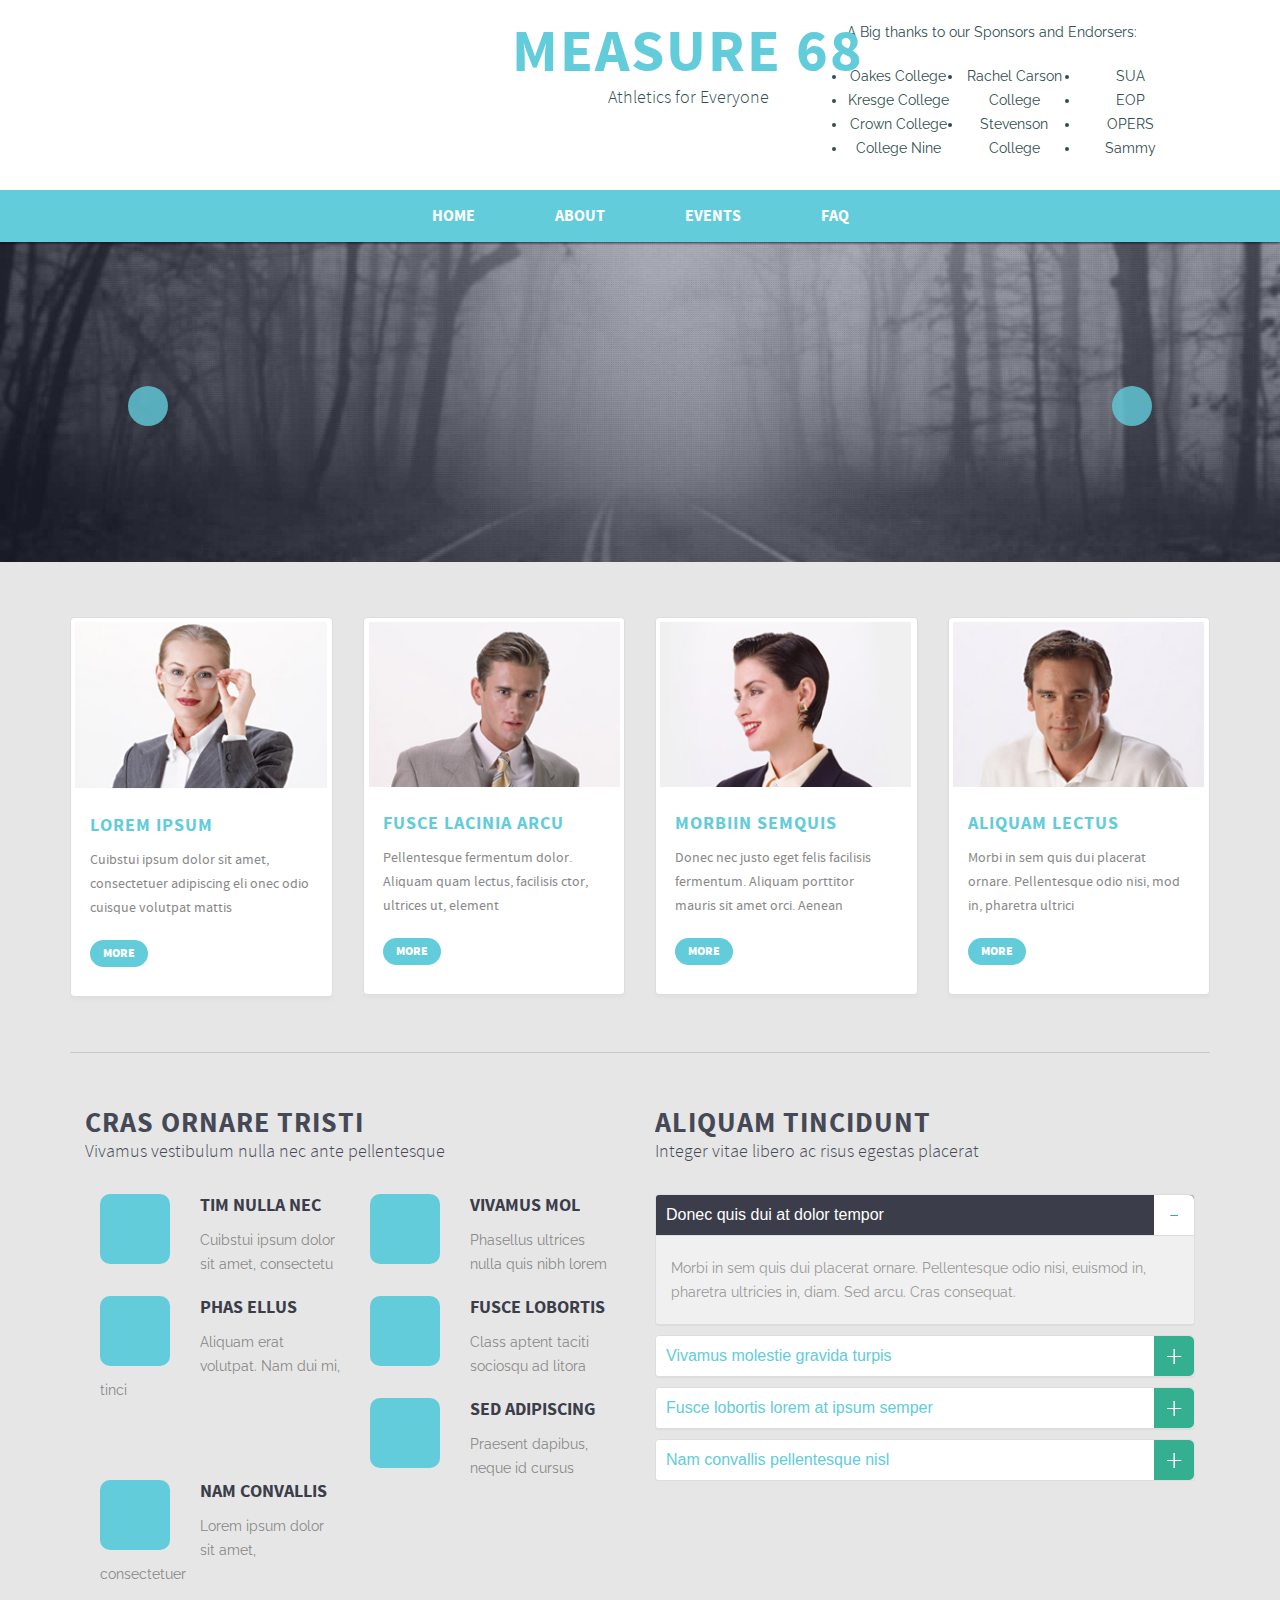
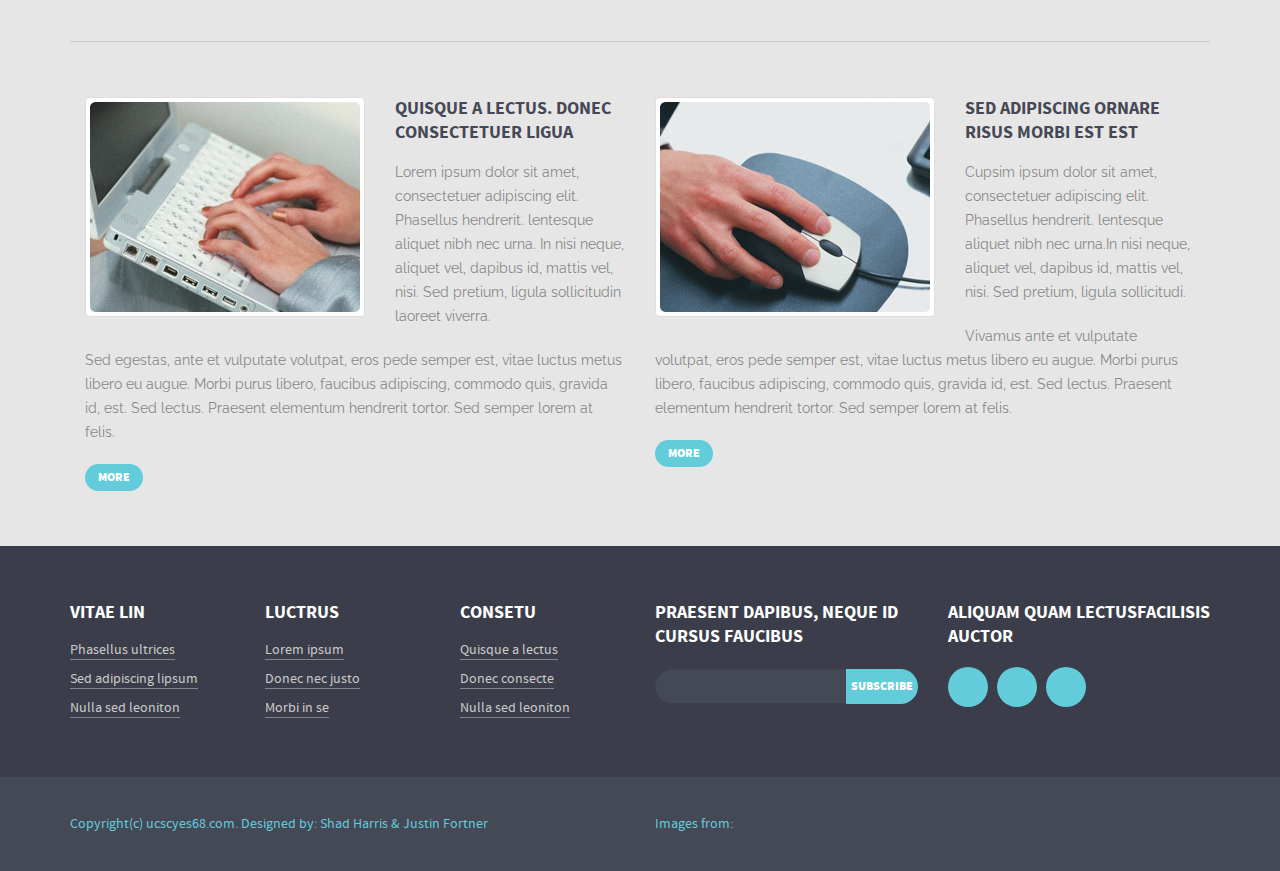
==== commit 81d32744: "Home page ready to be gutted" ====
--- a/index.html
+++ b/index.html
@@ -18,7 +18,7 @@
   -    <title>Save Athletics</title>+    <title>Yes on 68</title>   @@ -60,7 +60,52 @@
      <div class="header-wrapper"> -      <div class="site-name">+			<div class="countdown-wrapper">++				<button id="myBtn" style = "display:none" onclick="location.href='#'">Vote Now</button>++				<p id="timer-id" style ="display: contents"></p>++				<div class="countdown-timer">++					<script>+						var y = document.getElementById("myBtn");+						var z = document.getElementById("timer-id");+						// Set the date we're counting down to+						var countDownDate = new Date("May 17, 2017 00:01:00").getTime();++						// Update the count down every 1 second+						var x = setInterval(function() {++						// Get todays date and time+						var now = new Date().getTime();++						// Find the distance between now an the count down date+						var distance = countDownDate - now;++						// Time calculations for days, hours, minutes and seconds+						var days = Math.floor(distance / (1000 * 60 * 60 * 24));+						var hours = Math.floor((distance % (1000 * 60 * 60 * 24)) / (1000 * 60 * 60));+						var minutes = Math.floor((distance % (1000 * 60 * 60)) / (1000 * 60));++						// Display the result in the element with id="demo"+						document.getElementById("timer-id").innerHTML ="Voting begins in: " + days + "d " + hours + "h "+						+ minutes + "m ";++						// If the count down is finished, write some text+						if (distance < 0) {+							clearInterval(x);+							z.style = 'display: none';+					    y.style = 'display: contents';+						}+						}, 1000);+					</script>++				</div>++			</div>++			<div class="site-name">          <h1>Measure 68</h1> @@ -68,6 +113,21 @@
        </div> +			<div class="Sponsors">+					<p>A Big thanks to our Sponsors and Endorsers:</p>+					<ul class="Sponslist" style="-moz-columns: 3;columns: 3;width: 375px;">+						<li>Oakes College</li>+						<li>Kresge College</li>+						<li>Crown College</li>+						<li>College Nine</li>+						<li>Rachel Carson College</li>+						<li>Stevenson College</li>+						<li>SUA</li>+						<li>EOP</li>+						<li>OPERS</li>+						<li>Sammy</li>+					</ul>+				</div>     </div>      <div class="menu">--- a/css/custom-styles.css
+++ b/css/custom-styles.css
@@ -82,27 +82,55 @@
 h4{}
 h5{}
 h6{}
-p{padding-bottom: 25px; margin: 0;}
+p{padding-bottom: 20px; margin: 0;}
 .last{padding-bottom: 0;}
 .ruler{border-bottom: 1px solid #c9c9c9;}
 .img-spacing{margin-right: 30px; margin-bottom: 30px;}
+.countdown-wrapper{
+	text-align:  left;
+	margin-left: 7%;
+	font-size: 18px;
+}
+.timer-wrapper{
+	display: contents;
+}
+button:hover {
+    opacity: .7;
+}
+#myBtn {
+	background-color: #62CCDB;
+	border: none;
+	color: white;
+	padding: 15px 32px;
+	text-align: center;
+	text-decoration: none;
+	display: inline-block;
+	font-size: 16px;
+}
+	.button-wrapper{
+		display: none;
+	}
+
 
 /************************************************
 	Menu styles starts here
  ************************************************/
 .header-wrapper{
 	overflow: hidden;
-	text-align: center; 
+	text-align: center;
 	background: #fff;
 	padding-top: 20px;
 	padding-bottom: 20px;
 }
 .site-name{
 	display: inline-block;
+	left: 40%;
+	text-align:  center;
+	position: absolute;
 }
 .site-name h1{
 	margin: 0;
-	font-size: 44px;
+	font-size: 60px;
 	color: #62CCDB;
 	font-family: 'source_sans_probold';
 	text-transform: uppercase;
@@ -111,8 +139,17 @@
 .site-name h2{
 	font-size: 18px;
 	line-height: 24px;
-	color: #cac8c8;
+	color: #2f4f4f;
 	font-family: 'source_sans_prolight';
+}
+.Sponsors{
+	display: inline-block;
+	width: 370px;
+	margin-left:55%;
+	color: #2f4f4f;
+}
+.Sponsors.p{
+
 }
 .menu{
 	text-align: center;
@@ -131,6 +168,7 @@
 	text-transform: uppercase;
 	padding: 15px 0px;
 	padding-right: 40px;
+	padding-left: 40px;
 }
 .navbar-nav > li > a:hover{
 	color: #888888;
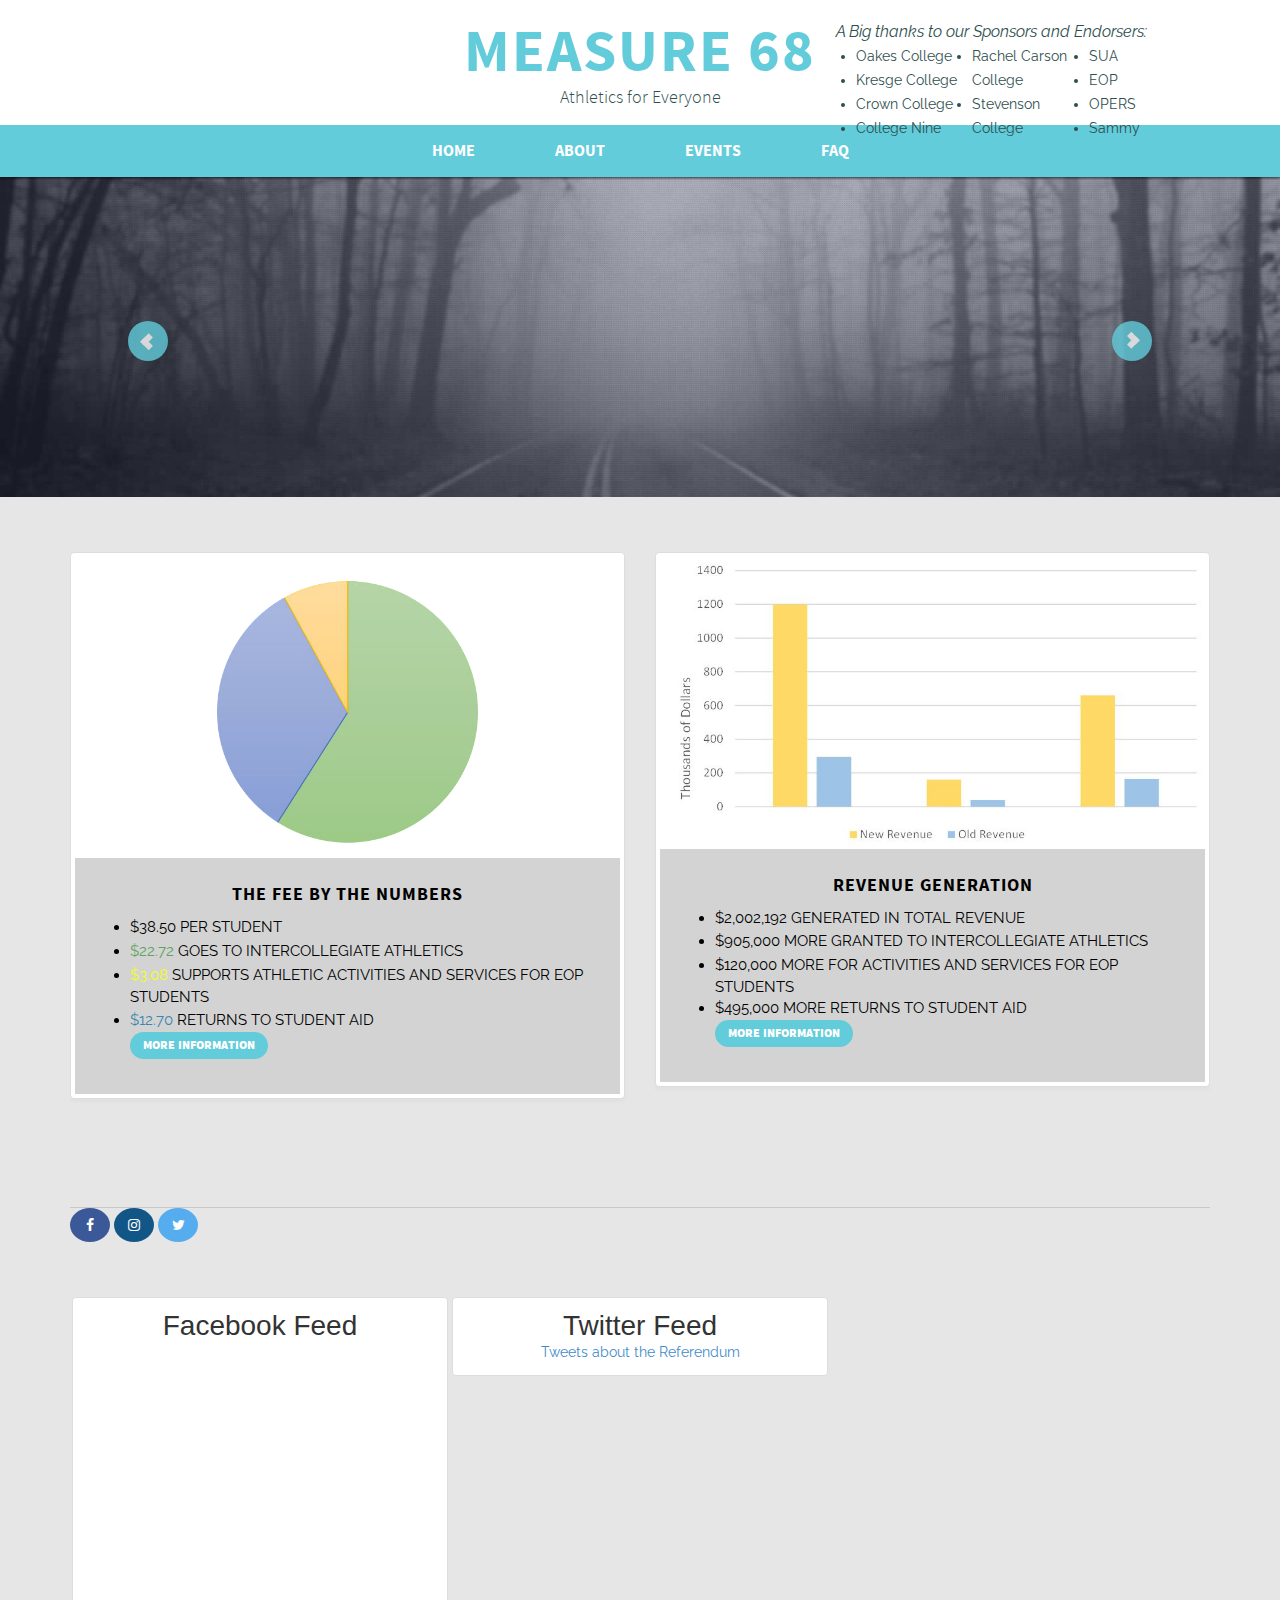
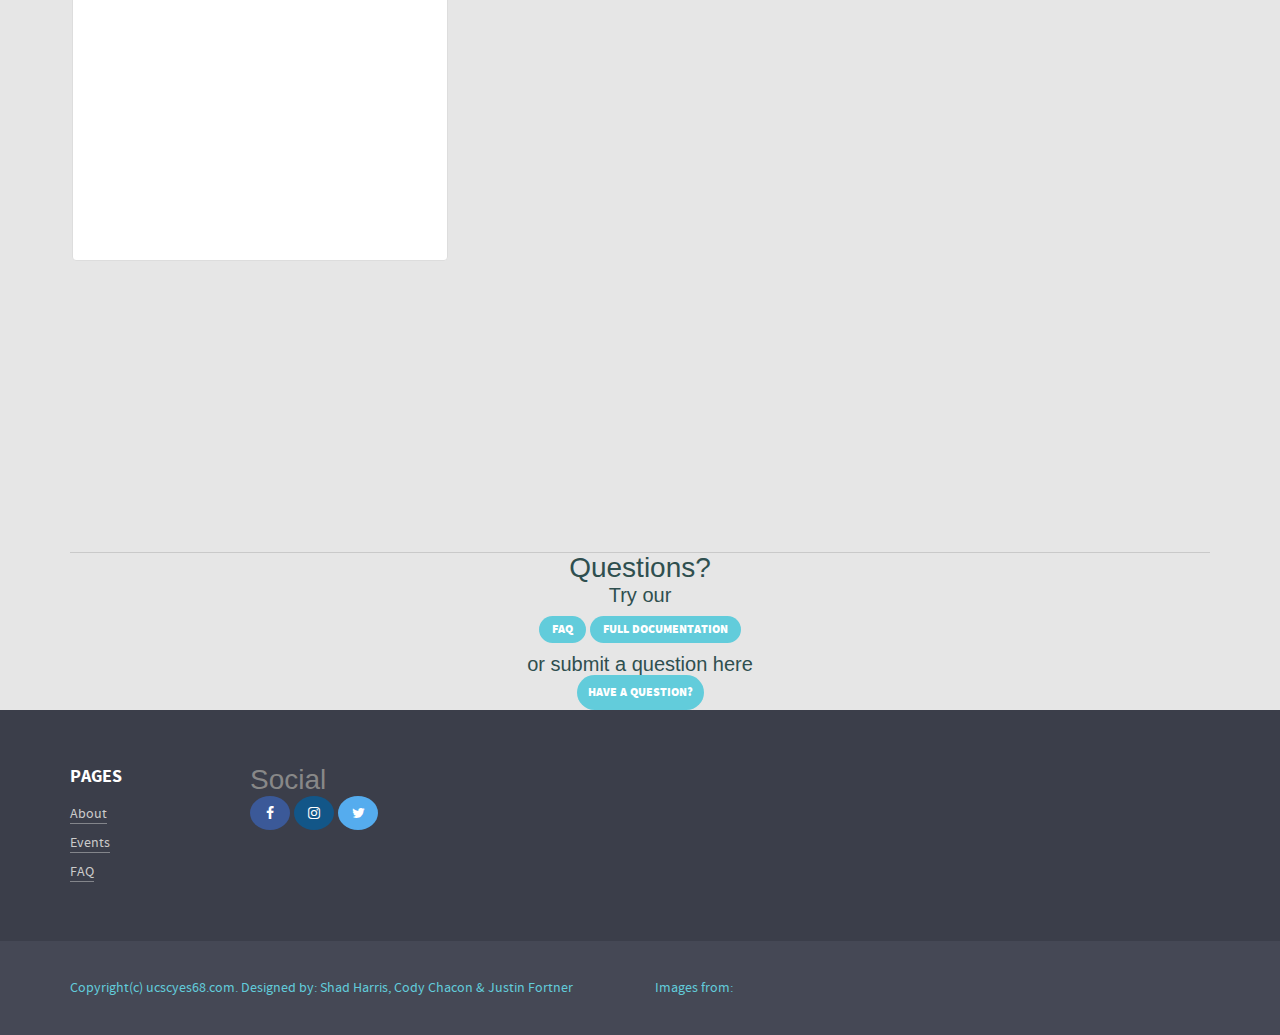
==== commit da9d894d: "final commit before first launch" ====
--- a/index.html
+++ b/index.html
@@ -12,7 +12,7 @@
      <meta name="description" content=""> -    <meta name="author" content="Shad Harris & Justin Fortner">+    <meta name="author" content="Shad Harris">   @@ -34,10 +34,12 @@
      <link rel="stylesheet" href="css/font-awesome.css"> -	 	<link rel="stylesheet" href="css/demo.css">+	<link rel="stylesheet" href="css/demo.css">      <link rel="stylesheet" href="css/font-awesome-ie7.css"> +	<link rel="stylesheet" href="https://cdnjs.cloudflare.com/ajax/libs/font-awesome/4.7.0/css/font-awesome.min.css">+     <script src="js/jquery.mobilemenu.js"></script>      <script src="js/html5shiv.js"></script>@@ -57,53 +59,18 @@
   </head>    <body>+		<div id="fb-root"></div>+		<script>(function(d, s, id) {+  	var js, fjs = d.getElementsByTagName(s)[0];+  	if (d.getElementById(id)) return;+  	js = d.createElement(s); js.id = id;+  	js.src = "//connect.facebook.net/en_US/sdk.js#xfbml=1&version=v2.9";+  	fjs.parentNode.insertBefore(js, fjs);+		}(document, 'script', 'facebook-jssdk'));</script>      <div class="header-wrapper"> -			<div class="countdown-wrapper">--				<button id="myBtn" style = "display:none" onclick="location.href='#'">Vote Now</button>--				<p id="timer-id" style ="display: contents"></p>--				<div class="countdown-timer">--					<script>-						var y = document.getElementById("myBtn");-						var z = document.getElementById("timer-id");-						// Set the date we're counting down to-						var countDownDate = new Date("May 17, 2017 00:01:00").getTime();--						// Update the count down every 1 second-						var x = setInterval(function() {--						// Get todays date and time-						var now = new Date().getTime();--						// Find the distance between now an the count down date-						var distance = countDownDate - now;--						// Time calculations for days, hours, minutes and seconds-						var days = Math.floor(distance / (1000 * 60 * 60 * 24));-						var hours = Math.floor((distance % (1000 * 60 * 60 * 24)) / (1000 * 60 * 60));-						var minutes = Math.floor((distance % (1000 * 60 * 60)) / (1000 * 60));--						// Display the result in the element with id="demo"-						document.getElementById("timer-id").innerHTML ="Voting begins in: " + days + "d " + hours + "h "-						+ minutes + "m ";--						// If the count down is finished, write some text-						if (distance < 0) {-							clearInterval(x);-							z.style = 'display: none';-					    y.style = 'display: contents';-						}-						}, 1000);-					</script>--				</div>--			</div>+  			<div class="site-name"> @@ -129,6 +96,49 @@
 					</ul> 				</div>     </div>+	<div class="countdown-wrapper">++		<button id="myBtn" style = "display:none" onclick="location.href='#'">Vote Now</button>++		<p id="timer-id" style ="display: contents"></p>++		<div class="countdown-timer">++			<script>+				var y = document.getElementById("myBtn");+				var z = document.getElementById("timer-id");+				// Set the date we're counting down to+				var countDownDate = new Date("May 17, 2017 00:01:00").getTime();+				// Update the count down every 1 second+				var x = setInterval(function() {++				// Get todays date and time+				var now = new Date().getTime();++				// Find the distance between now an the count down date+				var distance = countDownDate - now;++				// Time calculations for days, hours, minutes and seconds+				var days = Math.floor(distance / (1000 * 60 * 60 * 24));+				var hours = Math.floor((distance % (1000 * 60 * 60 * 24)) / (1000 * 60 * 60));+				var minutes = Math.floor((distance % (1000 * 60 * 60)) / (1000 * 60));++				// Display the result in the element with id="demo"+				document.getElementById("timer-id").innerHTML ="Voting begins in: " + days + "d " + hours + "h "+				+ minutes + "m ";++				// If the count down is finished, write some text+				if (distance < 0) {+					clearInterval(x);+					z.style = 'display: none';+					y.style = 'display: inline-block';+				}+				}, 1000);+			</script>++		</div>++	</div>      <div class="menu"> @@ -172,7 +182,7 @@
            <select class="selectnav"> -            <option value="#" selected="">Home</option>+            <option value="index.html" selected="">Home</option>              <option value="About.html">About</option> @@ -204,11 +214,7 @@
              <div class="carousel-caption"> -              <h1>Morbi semuis</h1>--              <h2>Praesent dapibus, neque id cursus faucibus tortas augue eu vulputate</h2>--              <a href="#" class="btn">facilis</a>+              <a href="#" class="btn">Check it Out!</a>              </div> @@ -220,11 +226,7 @@
              <div class="carousel-caption"> -              <h1>Morbi semuis</h1>--              <h2>Praesent dapibus, neque id cursus faucibus tortas augue eu vulputate</h2>--              <a href="#" class="btn">facilis</a>+              <a href="#" class="btn">Check it Out!</a>              </div> @@ -236,11 +238,7 @@
              <div class="carousel-caption"> -              <h1>Morbi semuis</h1>--              <h2>Praesent dapibus, neque id cursus faucibus tortas augue eu vulputate</h2>--              <a href="#" class="btn">facilis</a>+              <a href="#" class="btn">Check it Out!</a>              </div> @@ -254,13 +252,14 @@
        <a class="left carousel-control" href="#carousel-example-generic" data-slide="prev"> -        <i class="fw-icon-chevron-left"></i>++		<p><i class="arrow left"></i></p>        </a>        <a class="right carousel-control" href="#carousel-example-generic" data-slide="next"> -        <i class="fw-icon-chevron-right"></i>+        <p><i class="arrow right"></i></p>        </a> @@ -276,98 +275,66 @@
          <div class="row"> -          <div class="col-md-3">+            <div class="col-md-3">++              <div class="block">++                <div class="thumbnail">++                  <img src="Pie Chart.JPG" alt="" class="img-responsive">++                  <div class="caption">++                    <h1>The Fee By the Numbers</h1>++                    <ul class="Numba list">++											<li>$38.50 per student</li>++											<li class="value"><p class="ia">$22.72</p> goes to intercollegiate athletics</li>++											<li class="value"><p class="eop">$3.08</p> supports athletic activities and services for eop students</li>++											<li class="value"><p class="student-aid">$12.70</p> returns to student aid</li>++                    <a class="btn" href="About.html">More Information</a>++                  </div>++                  </div>++              </div>++            </div>++            <div class="col-md-3">              <div class="block">              <div class="thumbnail"> -              <img src="img/img1.jpg" alt="" class="img-responsive">+              <img src="Bar Graph.JPG" alt="" class="img-responsive">                <div class="caption"> -                <h1>Lorem ipsum</h1>--                <p>Cuibstui ipsum dolor sit amet, consectetuer adipiscing eli onec odio cuisque volutpat mattis</p>--                <a class="btn" href="#">more</a>+                    <h1>Revenue Generation</h1>++                    <ul class="Rev-list">++											<li>$2,002,192 generated in total revenue</li>++											<li class="value">$905,000</p> more granted to intercollegiate athletics</li>++											<li class="value">$120,000</p> more for activities and services for eop students</li>++											<li class="value">$495,000 more returns to student aid</li>++                    <a class="btn" href="About.html">More Information</a>++                  </div>                </div> -              </div>--            </div>--            </div>--            <div class="col-md-3">--              <div class="block">--                <div class="thumbnail">--                    <img src="img/img2.jpg" alt="" class="img-responsive">--                    <div class="caption">--                      <h1>Fusce lacinia arcu</h1>--                      <p>Pellentesque fermentum dolor. Aliquam quam lectus, facilisis ctor, ultrices ut, element</p>--                      <a class="btn" href="#">more</a>--                    </div>--                </div>--              </div>--            </div>--            <div class="col-md-3">--              <div class="block">--                <div class="thumbnail">--                  <img src="img/img3.jpg" alt="" class="img-responsive">--                  <div class="caption">--                    <h1>Morbiin semquis</h1>--                    <p>Donec nec justo eget felis facilisis fermentum. Aliquam porttitor mauris sit amet orci. Aenean</p>--                    <a class="btn" href="#">more</a>--                  </div>--                  </div>--              </div>--            </div>--            <div class="col-md-3">--            <div class="block">--            <div class="thumbnail">--              <img src="img/img4.jpg" alt="" class="img-responsive">--              <div class="caption">--                <h1>Aliquam lectus</h1>--                <p>Morbi in sem quis dui placerat ornare. Pellentesque odio nisi, mod in, pharetra ultrici</p>--                <a class="btn" href="#">more</a>--              </div>--              </div>-             </div>              </div>@@ -382,281 +349,155 @@
          <div class="container"> -          <div class="featured-item">+		<div class="social-media-btns">++			<a href='https://www.facebook.com/UCSC.Athletics/' class="fa fa-facebook"></a>++			<a href='https://www.instagram.com/ucscathletics/' class="fa fa-instagram"></a>++			<a href='https://twitter.com/UCSCAthletics' class="fa fa-twitter"></a>++		</div>++		<div class="featured-item">              <div class="col-md-6"> -            <div class="block">--              <div class="block-title">--                <h1>Cras ornare tristi</h1>--                <h2>Vivamus vestibulum nulla nec ante  pellentesque</h2>--              </div>--              <ul>--                <li class="col-md-6">--                  <div class="user-info">--                    <i class="fw-icon-user icon"></i>--                    <h1>Tim nulla nec </h1>--                    <p>Cuibstui ipsum dolor sit amet, consectetu</p>--                 </div>--               </li>--                <li class="col-md-6">--                  <div class="user-info">--                    <i class="fw-icon-pencil icon"></i>--                    <h1>Vivamus mol</h1>--                    <p>Phasellus ultrices nulla quis nibh lorem</p>--                 </div>--                </li>--                <li class="col-md-6">--                  <div class="user-info">--                    <i class="fw-icon-tag icon"></i>--                    <h1>Phas ellus</h1>--                    <p>Aliquam erat volutpat. Nam dui mi, tinci</p>--                 </div>--                </li>--                <li class="col-md-6">--                  <div class="user-info">--                    <i class="fw-icon-wrench icon"></i>--                    <h1>Fusce lobortis</h1>--                    <p>Class aptent taciti sociosqu ad litora</p>--                 </div>--                </li>--                <li class="col-md-6">--                  <div class="user-info">--                    <i class="fw-icon-umbrella icon"></i>--                    <h1>Sed adipiscing</h1>--                    <p class="last space">Praesent dapibus, neque id cursus</p>--                 </div>--                </li>--                <li class="col-md-6">--                  <div class="user-info">--                    <i class="fw-icon-coffee icon"></i>--                    <h1>Nam convallis</h1>--                    <p class="last">Lorem ipsum dolor sit amet, consectetuer </p>--                 </div>--                </li>--              </ul>--            </div>--            </div>+				 <div class="block">++					<div class="thumbnail">++					  <img src="" alt="" class="img-responsive">++					  <div class="caption">++						<h1>Facebook Feed</h1>++						<iframe src="https://www.facebook.com/plugins/page.php?href=https%3A%2F%2Fwww.facebook.com%2FUCSC.Athletics%2F&tabs=timeline&width=340&height=500&small_header=true&adapt_container_width=true&hide_cover=false&show_facepile=true&appId" width="340" height="500" style="border:none;overflow:hidden" scrolling="no" frameborder="0" allowTransparency="true"></iframe>++					  </div>++					</div>++				</div>++			</div>++			<div class="col-md-6">++				 <div class="block">++					<div class="thumbnail">++					  <img src="" alt="" class="img-responsive">++					  <div id="twitter-container" class="caption">++						<h1>Twitter Feed</h1>++						<a class="twitter-timeline"  href="https://twitter.com/search?q=%23access4everyone%20AND%20%23UCSCM68%20AND%20%23UCSCEOP%20AND%20%23GoSlugs%20AND%20%23UCSC" data-widget-id="862516745969348609">Tweets about the Referendum</a>+						<script>!function(d,s,id){var js,fjs=d.getElementsByTagName(s)[0],p=/^http:/.test(d.location)?'http':'https';if(!d.getElementById(id)){js=d.createElement(s);js.id=id;js.src=p+"://platform.twitter.com/widgets.js";fjs.parentNode.insertBefore(js,fjs);}}(document,"script","twitter-wjs");</script>+++					  </div>++					</div>++				</div>++			</div>++          </div>++          <div class="ruler"></div>++        </div>++      <div class="container">++        <div class="Question-content">++			<h1>Questions?</h1>++			<h2>Try our</h2>+++			<div class="row">++			  <a href="FAQ.html" class="btn">FAQ</a>++			  <a href="" class="btn">Full Documentation</a>++			</div>++			<h2> or submit a question here</h2>++			<a href="Question_Form.html" style="padding: 10px;"class="btn">Have a question?</a>++        </div>++      </div>++      <div class="footer-wrapper">++        <div class="site-content">++      <div class="container">++        <div class="row">++          <div class="block col-md-2 col-sm-6">++            <h1>Pages</h1>++            <ul>++              <li><a href="About.html">About</a></li>++              <li><a href="Events.html">Events</a></li>++              <li><a href="FAQ.html">FAQ</a></li>++            </ul>++          </div>+++            <ul class="social">++							<h1>Social</h1>++              <li><a href='https://www.facebook.com/UCSC.Athletics/' class="fa fa-facebook"></a></li>++							<li><a href='https://www.instagram.com/ucscathletics/' class="fa fa-instagram"></a></li>++							<li><a href='https://twitter.com/UCSCAthletics' class="fa fa-twitter"></a></li>++            </ul>++          </div>++        </div>++        </div>++      </div>++      <div class="copy-rights">++      <div class="container">++        <div class="row">              <div class="col-md-6"> -              <div class="block">--                <div class="block-title">--                    <h1>Aliquam tincidunt</h1>--                    <h2>Integer vitae libero ac risus egestas placerat</h2>--                </div>--                  <div class="panel-group" id="accordion">--                    <div class="panel panel-default">--                      <div class="panel-heading accordion-caret">--                        <h4 class="panel-title">--                          <a class="accordion-toggle" data-toggle="collapse" data-parent="#accordion" href="#collapseOne">--                            Donec quis dui at dolor tempor--                          </a>--                        </h4>--                      </div>--                      <div id="collapseOne" class="panel-collapse collapse in">--                        <div class="panel-body">Morbi in sem quis dui placerat ornare. Pellentesque odio nisi, euismod in, pharetra--                                      ultricies in, diam. Sed arcu. Cras consequat.</div>--                      </div>--                    </div>--                    <div class="panel panel-default">--                      <div class="panel-heading accordion-caret">--                        <h4 class="panel-title">--                          <a class="accordion-toggle collapsed" data-toggle="collapse" data-parent="#accordion" href="#collapseTwo">--                            Vivamus molestie gravida turpis--                          </a>--                        </h4>--                      </div>--                      <div id="collapseTwo" class="panel-collapse collapse">--                        <div class="panel-body">Morbi in sem quis dui placerat ornare. Pellentesque odio nisi, euismod in, pharetra--                                      ultricies in, diam. Sed arcu. Cras consequat.</div>--                      </div>--                    </div>--                    <div class="panel panel-default">--                      <div class="panel-heading accordion-caret">--                        <h4 class="panel-title">--                          <a class="accordion-toggle collapsed" data-toggle="collapse" data-parent="#accordion" href="#collapseThree">--                            Fusce lobortis lorem at ipsum semper--                          </a>--                        </h4>--                      </div>--                      <div id="collapseThree" class="panel-collapse collapse">--                        <div class="panel-body">Morbi in sem quis dui placerat ornare. Pellentesque odio nisi, euismod in, pharetra--                                      ultricies in, diam. Sed arcu. Cras consequat.</div>--                      </div>--                    </div>--                    <div class="panel panel-default">--                      <div class="panel-heading accordion-caret">--                        <h4 class="panel-title">--                          <a class="accordion-toggle collapsed" data-toggle="collapse" data-parent="#accordion" href="#collapseFour">--                            Nam convallis pellentesque nisl--                          </a>--                        </h4>--                      </div>--                      <div id="collapseFour" class="panel-collapse collapse">--                        <div class="panel-body">Morbi in sem quis dui placerat ornare. Pellentesque odio nisi, euismod in, pharetra--                                      ultricies in, diam. Sed arcu. Cras consequat.</div>--                      </div>--                    </div>--                </div>--              </div>--            </div>--          </div>--          <div class="ruler"></div>--        </div>--      <div class="container">--        <div class="featured-content">--          <div class="col-md-6">--            <div class="block">--              <img src="img/img5.jpg" alt="" class="img-spacing thumbnail">--              <h1>Quisque a lectus. Donec consectetuer ligua </h1>--              <p>Lorem ipsum dolor sit amet, consectetuer adipiscing elit. Phasellus hendrerit. lentesque aliquet nibh nec urna. In nisi neque, aliquet vel, dapibus id, mattis vel, nisi. Sed pretium, ligula sollicitudin  laoreet viverra.--              </p>--              <p>Sed egestas, ante et vulputate volutpat, eros pede semper est, vitae luctus metus libero eu augue. Morbi purus libero, faucibus adipiscing, commodo quis, gravida id, est. Sed lectus. Praesent elementum hendrerit tortor. Sed semper lorem at felis.--              </p>--              <a href="#" class="btn">more</a>--            </div>--          </div>--          <div class="col-md-6">--            <div class="block">--              <img src="img/img6.jpg" alt="" class="img-spacing thumbnail">--              <h1>Sed adipiscing ornare risus Morbi est est</h1>--              <p>Cupsim  ipsum dolor sit amet, consectetuer adipiscing elit. Phasellus hendrerit. lentesque aliquet nibh nec urna.In nisi neque, aliquet vel, dapibus id, mattis vel, nisi. Sed pretium, ligula     sollicitudi.</p>--              <p>Vivamus ante et vulputate volutpat, eros pede semper est, vitae luctus metus libero eu augue. Morbi purus libero, faucibus adipiscing, commodo quis, gravida id, est. Sed lectus. Praesent elementum hendrerit tortor. Sed semper lorem at felis.</p>--              <a href="#" class="btn">more</a>+              Copyright(c) ucscyes68.com. Designed by: Shad Harris, Cody Chacon & Justin Fortner</a>++            </div>++            <div class="col-md-6">++              Images from: </a>              </div> @@ -666,128 +507,8 @@
        </div> -      <div class="footer-wrapper">--        <div class="site-content">--      <div class="container">--        <div class="row">--          <div class="block col-md-2 col-sm-6">--            <h1>Vitae lin</h1>--            <ul>--              <li><a href="#">Phasellus ultrices</a></li>--              <li><a href="#">Sed adipiscing lipsum</a></li>--              <li><a href="#">Nulla sed leoniton</a></li>--            </ul>--          </div>--          <div class="block col-md-2 col-sm-6">--            <h1>Luctrus</h1>--            <ul>--              <li><a href="#">Lorem ipsum</a></li>--              <li><a href="#">Donec nec justo</a></li>--              <li><a href="#">Morbi in se</a></li>--            </ul>--          </div>--          <div class="block col-md-2 col-sm-6">--            <h1>consetu</h1>--            <ul>--              <li><a href="#">Quisque a lectus</a></li>--              <li><a href="#">Donec consecte</a></li>--              <li><a href="#">Nulla sed leoniton</a></li>--            </ul>--          </div>--          <div class="block col-md-3">--            <h1>Praesent dapibus, neque id cursus faucibus</h1>--            <div class="input-group">--                <input type="email" value="" name="EMAIL" class="required email form-control" id="mce-EMAIL">--                <span class="input-group-btn">--              <input type="submit" class="button btn btn-default" value="Subscribe" name="subscribe" id="mc-embedded-subscribe">--                </span>--            </div>--          </div>--          <div class="block col-md-3">--            <h1> Aliquam quam lectusfacilisis auctor</h1>--            <ul class="social">--              <li><a href="#"><i class="fw-icon-twitter"></i></a></li>--              <li><a href="#"><i class="fw-icon-facebook"></i></a></li>--              <li><a href="#"><i class="fw-icon-linkedin"></i></a></li>--            </ul>--          </div>--        </div>--        </div>-       </div> -      <div class="copy-rights">--      <div class="container">--        <div class="row">--            <div class="col-md-6">--              Copyright(c) ucscyes68.com. Designed by: Shad Harris & Justin Fortner</a>--            </div>--            <div class="col-md-6">--              Images from: </a>--            </div>--          </div>--        </div>--      </div>--      </div>-   --- a/css/custom-styles.css
+++ b/css/custom-styles.css
@@ -87,9 +87,12 @@
 .ruler{border-bottom: 1px solid #c9c9c9;}
 .img-spacing{margin-right: 30px; margin-bottom: 30px;}
 .countdown-wrapper{
-	text-align:  left;
-	margin-left: 7%;
+	text-align:  center;
 	font-size: 18px;
+	width: initial;
+	background-color: white;
+	padding-bottom: 10px;
+	padding-top: 5px;
 }
 .timer-wrapper{
 	display: contents;
@@ -120,13 +123,13 @@
 	text-align: center;
 	background: #fff;
 	padding-top: 20px;
-	padding-bottom: 20px;
+	padding-bottom: 0px;
+	width: initial;
 }
 .site-name{
 	display: inline-block;
-	left: 40%;
 	text-align:  center;
-	position: absolute;
+	position: initial;
 }
 .site-name h1{
 	margin: 0;
@@ -145,11 +148,15 @@
 .Sponsors{
 	display: inline-block;
 	width: 370px;
-	margin-left:55%;
 	color: #2f4f4f;
-}
-.Sponsors.p{
-
+	text-align: left;
+	position: absolute;
+}
+.Sponsors p{
+	padding-bottom: 0px;
+	margin-left: 20px;
+	font-size: 16px;
+	font-style: oblique;
 }
 .menu{
 	text-align: center;
@@ -211,29 +218,127 @@
 .banner .carousel-caption h2{font-size: 28px; line-height: 36px;font-family: 'source_sans_prolight'; color: #fff; letter-spacing: 3px; padding-bottom: 20px;}
 .banner .carousel-caption .btn{color: #fff; font-size: 22px; line-height: 28px; font-family: 'source_sans_problack'; text-transform: uppercase; padding: 10px 25px; background: #62CCDB; border-radius: 40px; box-shadow: 0 3px 2px 0px #4a4c54; }
 .banner .carousel-caption .btn:hover{color: #62CCDB; background: #fff; transition:all 1s;}
-.banner .carousel-control {top: 45%; width: 40px; height: 40px; line-height: 42px; font-size: 30px; background: #62CCDB;
+.banner .carousel-control {top: 45%; width: 40px; height: 40px; line-height: 30.5px; font-size: 30px; background: #62CCDB;
                             border-radius: 50px; bottom: 42%; opacity: 0.8;}
 .banner .carousel-control:hover{background: #3b3e4a;}
-.banner .carousel-control.right{right: 10%;}
-.banner .carousel-control.left{left: 10%;}
+.banner .carousel-control i{
+    border: solid white;
+    border-width: 0 6px 6px 0;
+    display: inline-block;
+    padding: 3px;
+}
+.banner .carousel-control.right{
+	right: 10%;
+	transform: rotate(-45deg);
+    -webkit-transform: rotate(-45deg);
+}
+.banner .carousel-control.left{
+	left:10%;
+	transform: rotate(135deg);
+    -webkit-transform: rotate(135deg);
+}
+
 
     .banner .carousel-caption h1{ opacity: 0;}
     .banner .carousel-caption h2{ opacity: 0;}
     .banner .carousel-caption .btn{opacity: 0;}
-    .banner .carousel-inner:hover img{-webkit-filter: blur(5px); transition:all 5s; }
-    .banner .carousel-inner:hover h1{ transition:all 1s; opacity: 0.9 !important;  }
-    .banner .carousel-inner:hover h2{ transition:all 1s; opacity: 0.9 !important;  }
     .banner .carousel-inner:hover .btn{ transition:all 1s; opacity: 0.9 !important;  }
 
 /************************************************
 	generic styles starts here
  ************************************************/
 .featured-block{padding:55px 0; overflow: hidden;}
+.featured-block .col-md-3{
+	width: 50%;
+	
+}
+.featured-block .col-md-3 .block{
+	height: 600px;
+}
+.featured-item .col-md-6{
+	text-align: center;
+	width: 380px;
+	height: 800px;
+	padding-right: 2px;
+	padding-left: 2px;
+}
+.fa{
+	padding: 10px;
+    width: 40px;
+    text-align: center;
+    text-decoration: none;
+    border-radius: 50%;
+}
+.fa:hover{
+	opacity:0.7;
+}
+.fa-facebook{
+	background: #3B5998;
+	color: white;
+}
+.fa-twitter{
+	background: #55ACEE;
+	color: white;
+}
+.fa-instagram{
+	background: #125688;
+	color: white;
+}
+.Question-content{
+	text-align: center;
+}
+.Question-content h1{
+	color: darkslategray;
+}
+.Question-content h2{
+	color: darkslategray;
+	font-size: 20px;
+}
+.Question-content .row{
+	padding: 10px;
+}
+.Question-content .btn{
+	color: #fff;
+	background: #62CCDB;
+	font-size: 12px;
+	font-family: 'source_sans_problack';
+	border-radius: 30px;
+	text-transform: uppercase;
+	line-height: 13px;
+}
+.Question-content .btn:hover{
+	opacity: 0.7;
+}
 .featured-block .block{}
-.featured-block .block .thumbnail{box-shadow: 0 3px 3px 0 #e0e0e0;}
-.featured-block .caption{padding: 25px 15px;}
-.featured-block .caption h1{font-size: 18px; line-height: 24px;color: #62CCDB; text-transform: uppercase;font-family: 'source_sans_probold';  padding-bottom: 10px; letter-spacing: 1px;}
-.featured-block .caption p{font-size: 14px; line-height: 24px; color: #888888;font-family: 'source_sans_proregular';}
+.featured-block .block .thumbnail{
+	box-shadow: 0 3px 3px 0 #e0e0e0;
+}
+.featured-block .caption{
+	padding: 25px 15px;
+	background-color: lightgrey;
+	color: black;
+}
+.featured-block .caption h1{
+	font-size: 18px;
+	line-height: 24px;
+	color: black;
+	text-transform: uppercase;
+	font-family: 'source_sans_probold';
+	padding-bottom: 10px;
+	letter-spacing: 1px;
+	text-align: center;
+}
+.featured-block .caption p{
+	font-size: 15px;
+	line-height: 24px;
+	font-family: 'Raleway';
+	display: inline;
+	text-align: left;
+}
+.featured-block .caption li{
+	text-transform: uppercase;
+	font-size: 15px;
+}
 .featured-block .caption .btn{color: #fff; background: #62CCDB; font-size: 12px; font-family: 'source_sans_problack'; border-radius: 30px; text-transform: uppercase; line-height: 13px;}
 .featured-block .caption .btn:hover{color: #fff; background: #454855; transition:all 1s;}
 
@@ -333,3 +438,16 @@
 /************************************************
     Responsive Tweaks starts here
  ************************************************/
+.caption p.ia{
+	color: #5EA55C;
+}
+.caption p.student-aid{
+	color: #3A87AD;
+}
+.caption p.eop{
+	color: #F2FF21;
+}
+.about-container{
+	padding: 20px;
+	background-color: white;
+}
